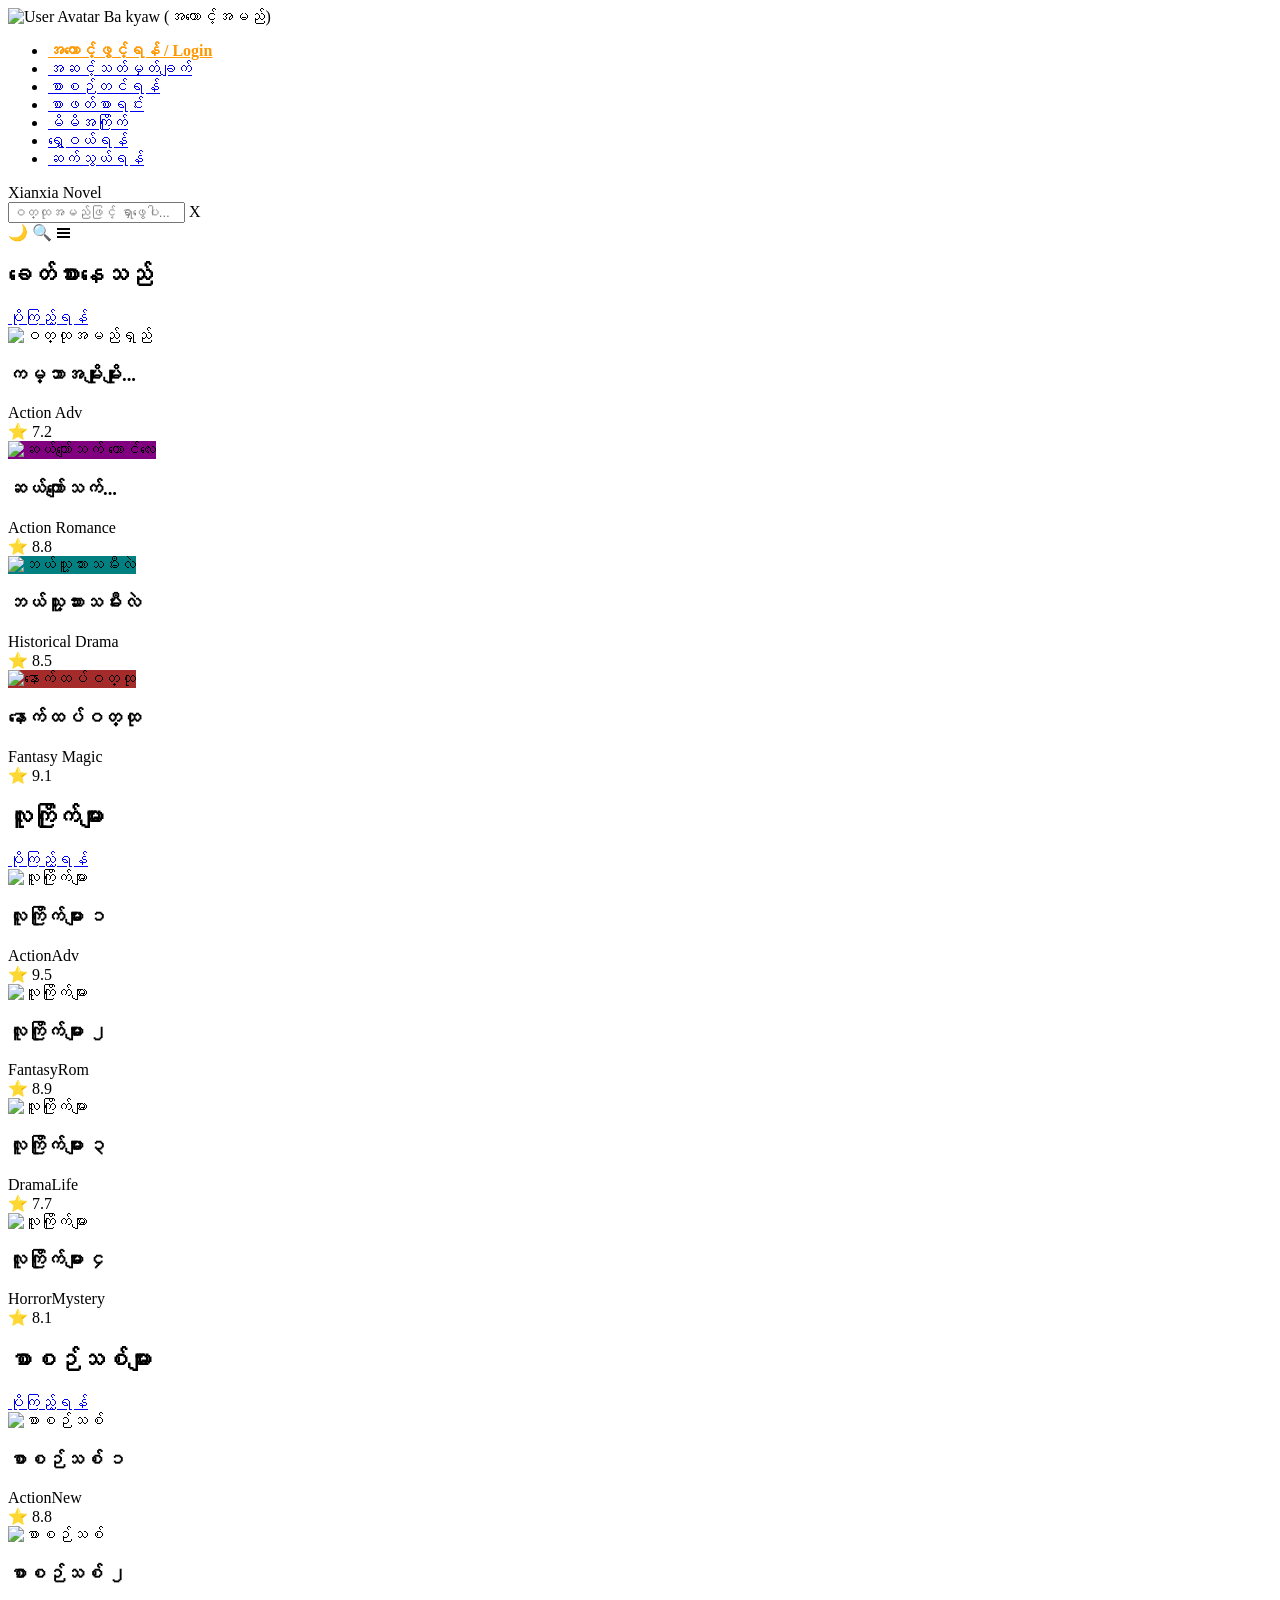
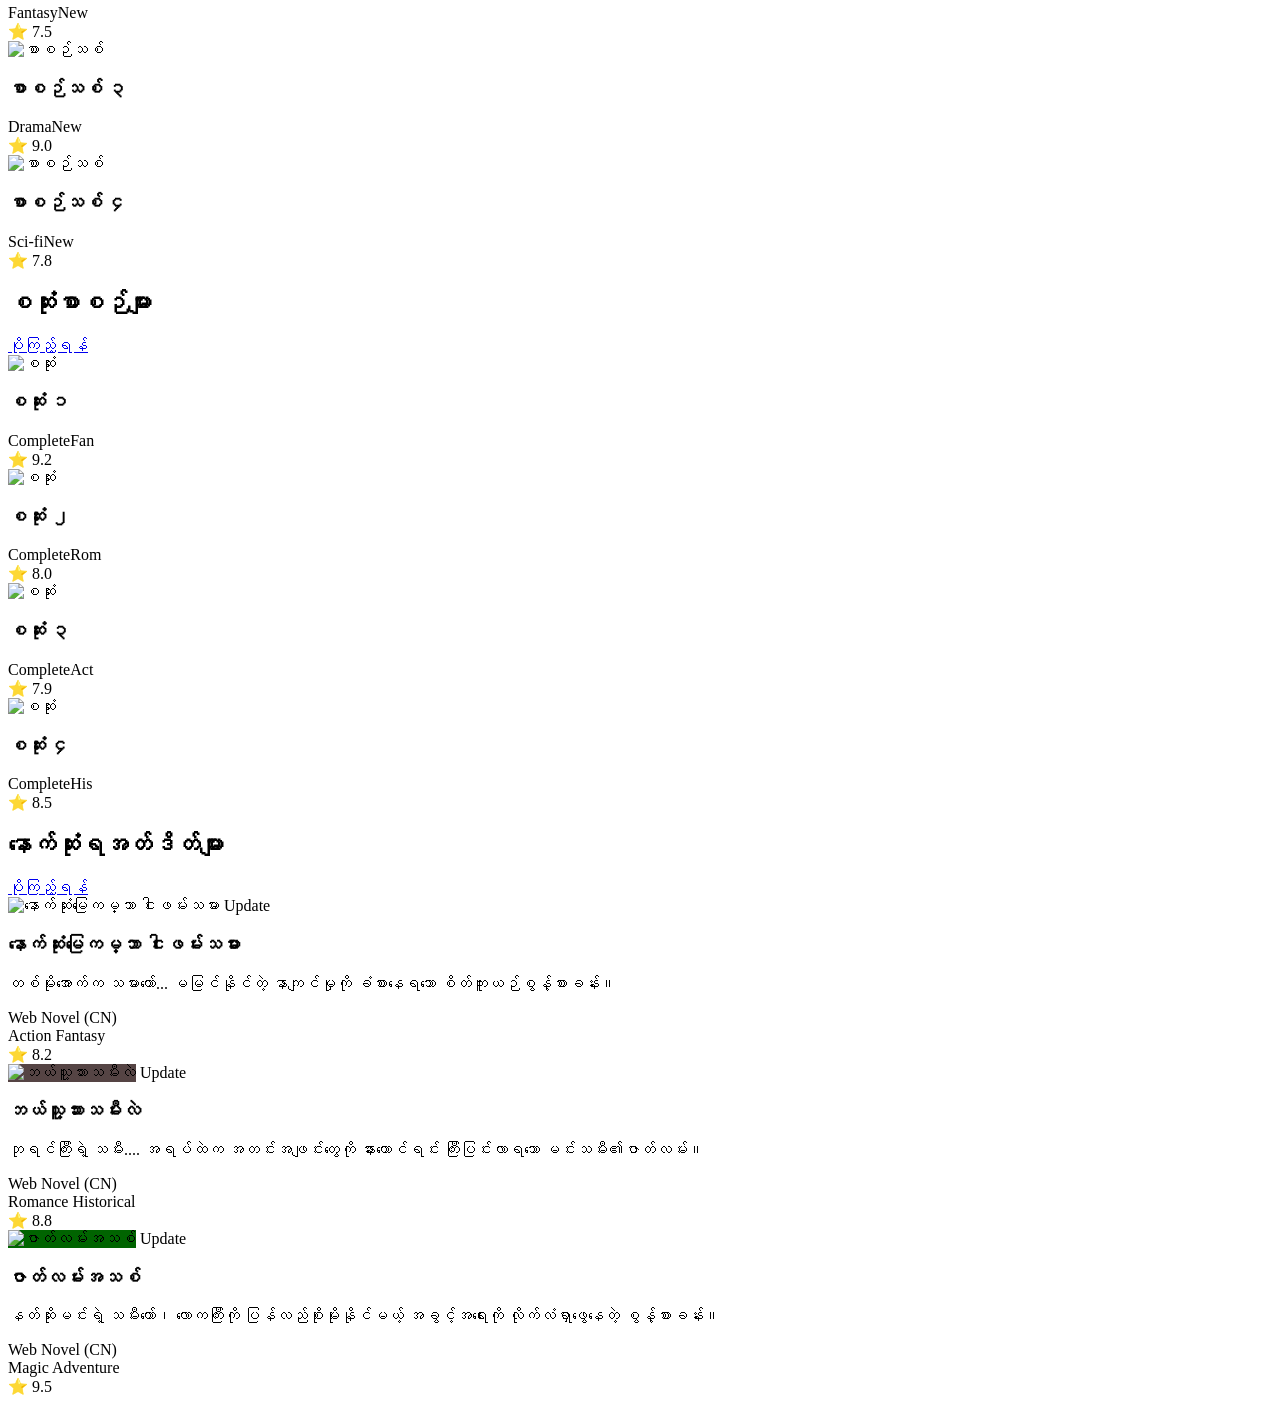
==== index.html @ 60fd2347 "Update  login.html Added the main HTML structure for the novel app, including sections for featured " ====
<!DOCTYPE html>
<html lang="my">
<head>
    <meta charset="UTF-8">
    <meta name="viewport" content="width=device-width, initial-scale=1.0">
    <title>MM Xianxia - စိတ်ကူးယဉ် ဝတ္ထုများ (Final Layout)</title>
    
    <link rel="stylesheet" href="style.css">
    
    <style>
        /* Temporarily defining basic icons here if FA is not linked, 
           or you can rely on the default text icons (☰, 🔍, 🌙) from JS. 
           We will use default text icons for maximum compatibility.
        */
    </style>
</head>
<body>
    <div class="menu-overlay" id="menuOverlay">
        
        <div class="menu-user-info">
            <img src="https://via.placeholder.com/35x35?text=U" alt="User Avatar" class="user-avatar">
            <span class="user-name">Ba kyaw (အကောင့်အမည်)</span> 
        </div>

        <ul>
             <li><a href="register.html" style="color: #ff9800; font-weight: bold;">အကောင့်ဖွင့်ရန် / Login</a></li>

            <li><a href="#">အဆင့်သတ်မှတ်ချက်</a></li>
            <li><a href="#">စာစဉ်တင်ရန်</a></li>
            <li><a href="#">စာဖတ်စာရင်း</a></li>
            <li><a href="#">မိမိအကြိုက်</a></li> 
            <li><a href="#">ရွှေဝယ်ရန်</a></li>
            <li><a href="#">ဆက်သွယ်ရန်</a></li>
        </ul>
    </div>


    <header class="main-header" id="mainHeader">
        
        <div class="header-logo-container">
            <span class="logo-xianxia">Xianxia</span>
            <span class="logo-novel">Novel</span>
        </div>
        
        <div class="search-container" id="searchContainer">
            <input type="text" placeholder="ဝတ္ထုအမည်ဖြင့် ရှာဖွေပါ..." class="search-input">
            <span class="icon close-search" id="closeSearch">X</span>
        </div>
        
        <div class="header-icons">
            <span class="icon theme-toggle" id="themeToggle">🌙</span>
            <span class="icon search-icon" id="searchToggle">🔍</span> 
            <span class="icon menu-toggle" id="menuToggle">☰</span>
        </div>
    </header>

    <div class="main-content-area">

        <div class="section-header-container">
            <h2 class="section-title">ခေတ်စားနေသည်</h2>
            <a href="#" class="view-more-btn">ပိုကြည့်ရန်</a>
        </div>
        
        <div class="featured-list-container">
            <div class="featured-novel-card">
                <div class="featured-card-cover">
                    <img src="https://via.placeholder.com/80x110?text=Cover+A" alt="ဝတ္ထုအမည်ရှည်" class="cover-image">
                </div>
                <div class="featured-info">
                    <h3>ကမ္ဘာအမျိုးမျိုး...</h3>
                    <div class="list-tags">
                        <span class="tag">Action</span>
                        <span class="tag">Adv</span>
                    </div>
                </div>
                <div class="featured-rating">⭐ 7.2</div>
            </div>
            
            <div class="featured-novel-card">
                <div class="featured-card-cover">
                    <img src="https://via.placeholder.com/80x110?text=Cover+B" alt="ဆယ်ကျော်သက် ကောင်လေး" class="cover-image" style="background-color: purple;">
                </div>
                <div class="featured-info">
                    <h3>ဆယ်ကျော်သက်...</h3>
                    <div class="list-tags">
                        <span class="tag">Action</span>
                        <span class="tag">Romance</span>
                    </div>
                </div>
                <div class="featured-rating">⭐ 8.8</div>
            </div>
            
            <div class="featured-novel-card">
                <div class="featured-card-cover">
                    <img src="https://via.placeholder.com/80x110?text=Cover+C" alt="ဘယ်သူ့သားသမီးလဲ" class="cover-image" style="background-color: teal;">
                </div>
                <div class="featured-info">
                    <h3>ဘယ်သူ့သားသမီးလဲ</h3>
                    <div class="list-tags">
                        <span class="tag">Historical</span>
                        <span class="tag">Drama</span>
                    </div>
                </div>
                <div class="featured-rating">⭐ 8.5</div>
            </div>
            
             <div class="featured-novel-card">
                <div class="featured-card-cover">
                    <img src="https://via.placeholder.com/80x110?text=Cover+D" alt="နောက်ထပ်ဝတ္ထု" class="cover-image" style="background-color: brown;">
                </div>
                <div class="featured-info">
                    <h3>နောက်ထပ်ဝတ္ထု</h3>
                    <div class="list-tags">
                        <span class="tag">Fantasy</span>
                        <span class="tag">Magic</span>
                    </div>
                </div>
                <div class="featured-rating">⭐ 9.1</div>
            </div>
            
        </div>
        <div class="section-header-container">
            <h2 class="section-title">လူကြိုက်များ</h2>
            <a href="#" class="view-more-btn">ပိုကြည့်ရန်</a>
        </div>
        <div class="featured-list-container">
            <div class="featured-novel-card">
                <div class="featured-card-cover">
                    <img src="https://via.placeholder.com/80x110?text=Pop+1" alt="လူကြိုက်များ" class="cover-image">
                </div>
                <div class="featured-info"><h3>လူကြိုက်များ ၁</h3>
                    <div class="list-tags"><span class="tag">Action</span><span class="tag">Adv</span></div>
                </div>
                <div class="featured-rating">⭐ 9.5</div>
            </div>
            <div class="featured-novel-card">
                <div class="featured-card-cover">
                    <img src="https://via.placeholder.com/80x110?text=Pop+2" alt="လူကြိုက်များ" class="cover-image">
                </div>
                <div class="featured-info"><h3>လူကြိုက်များ ၂</h3>
                    <div class="list-tags"><span class="tag">Fantasy</span><span class="tag">Rom</span></div>
                </div>
                <div class="featured-rating">⭐ 8.9</div>
            </div>
            <div class="featured-novel-card">
                <div class="featured-card-cover">
                    <img src="https://via.placeholder.com/80x110?text=Pop+3" alt="လူကြိုက်များ" class="cover-image">
                </div>
                <div class="featured-info"><h3>လူကြိုက်များ ၃</h3>
                    <div class="list-tags"><span class="tag">Drama</span><span class="tag">Life</span></div>
                </div>
                <div class="featured-rating">⭐ 7.7</div>
            </div>
            <div class="featured-novel-card">
                <div class="featured-card-cover">
                    <img src="https://via.placeholder.com/80x110?text=Pop+4" alt="လူကြိုက်များ" class="cover-image">
                </div>
                <div class="featured-info"><h3>လူကြိုက်များ ၄</h3>
                    <div class="list-tags"><span class="tag">Horror</span><span class="tag">Mystery</span></div>
                </div>
                <div class="featured-rating">⭐ 8.1</div>
            </div>
        </div>
        
        <div class="section-header-container">
            <h2 class="section-title">စာစဉ်သစ်များ</h2>
            <a href="#" class="view-more-btn">ပိုကြည့်ရန်</a>
        </div>
        <div class="featured-list-container">
            <div class="featured-novel-card">
                <div class="featured-card-cover">
                    <img src="https://via.placeholder.com/80x110?text=New+1" alt="စာစဉ်သစ်" class="cover-image">
                </div>
                <div class="featured-info"><h3>စာစဉ်သစ် ၁</h3>
                    <div class="list-tags"><span class="tag">Action</span><span class="tag">New</span></div>
                </div>
                <div class="featured-rating">⭐ 8.8</div>
            </div>
            <div class="featured-novel-card">
                <div class="featured-card-cover">
                    <img src="https://via.placeholder.com/80x110?text=New+2" alt="စာစဉ်သစ်" class="cover-image">
                </div>
                <div class="featured-info"><h3>စာစဉ်သစ် ၂</h3>
                    <div class="list-tags"><span class="tag">Fantasy</span><span class="tag">New</span></div>
                </div>
                <div class="featured-rating">⭐ 7.5</div>
            </div>
             <div class="featured-novel-card">
                <div class="featured-card-cover">
                    <img src="https://via.placeholder.com/80x110?text=New+3" alt="စာစဉ်သစ်" class="cover-image">
                </div>
                <div class="featured-info"><h3>စာစဉ်သစ် ၃</h3>
                    <div class="list-tags"><span class="tag">Drama</span><span class="tag">New</span></div>
                </div>
                <div class="featured-rating">⭐ 9.0</div>
            </div>
             <div class="featured-novel-card">
                <div class="featured-card-cover">
                    <img src="https://via.placeholder.com/80x110?text=New+4" alt="စာစဉ်သစ်" class="cover-image">
                </div>
                <div class="featured-info"><h3>စာစဉ်သစ် ၄</h3>
                    <div class="list-tags"><span class="tag">Sci-fi</span><span class="tag">New</span></div>
                </div>
                <div class="featured-rating">⭐ 7.8</div>
            </div>
        </div>
        
        <div class="section-header-container">
            <h2 class="section-title">စဆုံးစာစဉ်များ</h2>
            <a href="#" class="view-more-btn">ပိုကြည့်ရန်</a>
        </div>
        <div class="featured-list-container">
            <div class="featured-novel-card">
                <div class="featured-card-cover">
                    <img src="https://via.placeholder.com/80x110?text=Comp+1" alt="စဆုံး" class="cover-image">
                </div>
                <div class="featured-info"><h3>စဆုံး ၁</h3>
                    <div class="list-tags"><span class="tag">Complete</span><span class="tag">Fan</span></div>
                </div>
                <div class="featured-rating">⭐ 9.2</div>
            </div>
            <div class="featured-novel-card">
                <div class="featured-card-cover">
                    <img src="https://via.placeholder.com/80x110?text=Comp+2" alt="စဆုံး" class="cover-image">
                </div>
                <div class="featured-info"><h3>စဆုံး ၂</h3>
                    <div class="list-tags"><span class="tag">Complete</span><span class="tag">Rom</span></div>
                </div>
                <div class="featured-rating">⭐ 8.0</div>
            </div>
            <div class="featured-novel-card">
                <div class="featured-card-cover">
                    <img src="https://via.placeholder.com/80x110?text=Comp+3" alt="စဆုံး" class="cover-image">
                </div>
                <div class="featured-info"><h3>စဆုံး ၃</h3>
                    <div class="list-tags"><span class="tag">Complete</span><span class="tag">Act</span></div>
                </div>
                <div class="featured-rating">⭐ 7.9</div>
            </div>
            <div class="featured-novel-card">
                <div class="featured-card-cover">
                    <img src="https://via.placeholder.com/80x110?text=Comp+4" alt="စဆုံး" class="cover-image">
                </div>
                <div class="featured-info"><h3>စဆုံး ၄</h3>
                    <div class="list-tags"><span class="tag">Complete</span><span class="tag">His</span></div>
                </div>
                <div class="featured-rating">⭐ 8.5</div>
            </div>
        </div>
        
        
        <div class="section-header-container">
            <h2 class="section-title">နောက်ဆုံးရအတ်ဒိတ်များ</h2>
            <a href="#" class="view-more-btn">ပိုကြည့်ရန်</a>
        </div>

        <div class="novel-list-card">
            <div class="list-cover-container">
                <img src="https://via.placeholder.com/80x110?text=Update+1" alt="နောက်ဆုံးမြေကမ္ဘာ ငါးဖမ်းသမား" class="cover-image">
                <span class="status-overlay">Update</span>
            </div>
            <div class="list-info">
                <h3>နောက်ဆုံးမြေကမ္ဘာ ငါးဖမ်းသမား</h3>
                <p class="list-synopsis">တစ်မိုးအောက်က သမားတော်... မမြင်နိုင်တဲ့ နာကျင်မှုကို ခံစားနေရသော စိတ်ကူးယဉ်စွန့်စားခန်း။</p>
                <div class="list-meta">
                    <span class="list-type-tag">Web Novel (CN)</span>
                    <div class="list-tags">
                        <span class="tag">Action</span>
                        <span class="tag">Fantasy</span>
                    </div>
                </div>
            </div>
            <div class="list-rating">⭐ 8.2</div>
        </div>
        
        <div class="novel-list-card">
            <div class="list-cover-container">
                <img src="https://via.placeholder.com/80x110?text=Update+2" alt="ဘယ်သူ့သားသမီးလဲ" class="cover-image" style="background-color: #554444;">
                <span class="status-overlay">Update</span>
            </div>
            <div class="list-info">
                <h3>ဘယ်သူ့သားသမီးလဲ</h3>
                <p class="list-synopsis">ဘုရင်ကြီးရဲ့ သမီး.... အရပ်ထဲက အတင်းအဖျင်းတွေကို နားထောင်ရင်း ကြီးပြင်းလာရသော မင်းသမီး၏ဇာတ်လမ်း။</p>
                <div class="list-meta">
                    <span class="list-type-tag">Web Novel (CN)</span>
                    <div class="list-tags">
                        <span class="tag">Romance</span>
                        <span class="tag">Historical</span>
                    </div>
                </div>
            </div>
            <div class="list-rating">⭐ 8.8</div>
        </div>
        
        <div class="novel-list-card">
            <div class="list-cover-container">
                <img src="https://via.placeholder.com/80x110?text=Update+3" alt="ဇာတ်လမ်းအသစ်" class="cover-image" style="background-color: darkgreen;">
                <span class="status-overlay">Update</span>
            </div>
            <div class="list-info">
                <h3>ဇာတ်လမ်းအသစ်</h3>
                <p class="list-synopsis">နတ်ဆိုးမင်းရဲ့ သမီးတော်၊ လောကကြီးကို ပြန်လည်စိုးမိုးနိုင်မယ့် အခွင့်အရေးကို လိုက်လံရှာဖွေနေတဲ့ စွန့်စားခန်း။</p>
                <div class="list-meta">
                    <span class="list-type-tag">Web Novel (CN)</span>
                    <div class="list-tags">
                        <span class="tag">Magic</span>
                        <span class="tag">Adventure</span>
                    </div>
                </div>
            </div>
            <div class="list-rating">⭐ 9.5</div>
        </div>
        
    </div>
    
    <script src="script.js"></script>
</body>
                      </html>
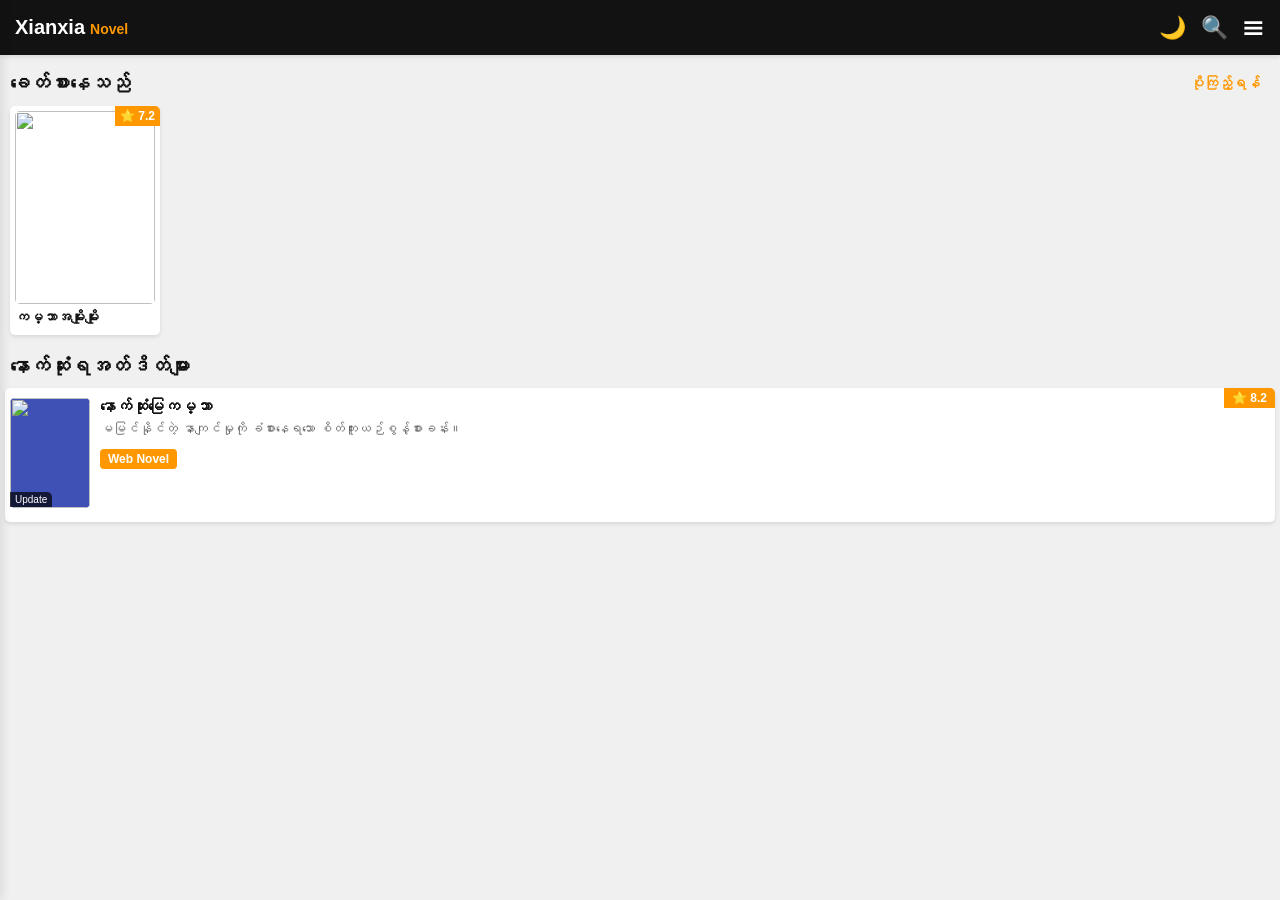
==== commit 77ae71bf: "Update title and user information in index.html Signed-off-by: kog12571-hue <kog12571@gmail.com>" ====
--- a/index.html
+++ b/index.html
@@ -3,50 +3,33 @@
 <head>
     <meta charset="UTF-8">
     <meta name="viewport" content="width=device-width, initial-scale=1.0">
-    <title>MM Xianxia - စိတ်ကူးယဉ် ဝတ္ထုများ (Final Layout)</title>
-    
+    <title>MM Xianxia - စိတ်ကူးယဉ် ဝတ္ထုများ</title>
     <link rel="stylesheet" href="style.css">
-    
-    <style>
-        /* Temporarily defining basic icons here if FA is not linked, 
-           or you can rely on the default text icons (☰, 🔍, 🌙) from JS. 
-           We will use default text icons for maximum compatibility.
-        */
-    </style>
 </head>
 <body>
     <div class="menu-overlay" id="menuOverlay">
-        
         <div class="menu-user-info">
             <img src="https://via.placeholder.com/35x35?text=U" alt="User Avatar" class="user-avatar">
-            <span class="user-name">Ba kyaw (အကောင့်အမည်)</span> 
+            <span class="user-name">Ba kyaw</span> 
         </div>
-
         <ul>
-             <li><a href="register.html" style="color: #ff9800; font-weight: bold;">အကောင့်ဖွင့်ရန် / Login</a></li>
-
+            <li><a href="register.html" style="color: #ff9800; font-weight: bold;">အကောင့်ဖွင့်ရန် / Login</a></li>
             <li><a href="#">အဆင့်သတ်မှတ်ချက်</a></li>
             <li><a href="#">စာစဉ်တင်ရန်</a></li>
-            <li><a href="#">စာဖတ်စာရင်း</a></li>
             <li><a href="#">မိမိအကြိုက်</a></li> 
             <li><a href="#">ရွှေဝယ်ရန်</a></li>
-            <li><a href="#">ဆက်သွယ်ရန်</a></li>
         </ul>
     </div>
 
-
     <header class="main-header" id="mainHeader">
-        
         <div class="header-logo-container">
             <span class="logo-xianxia">Xianxia</span>
             <span class="logo-novel">Novel</span>
         </div>
-        
         <div class="search-container" id="searchContainer">
             <input type="text" placeholder="ဝတ္ထုအမည်ဖြင့် ရှာဖွေပါ..." class="search-input">
             <span class="icon close-search" id="closeSearch">X</span>
         </div>
-        
         <div class="header-icons">
             <span class="icon theme-toggle" id="themeToggle">🌙</span>
             <span class="icon search-icon" id="searchToggle">🔍</span> 
@@ -55,7 +38,6 @@
     </header>
 
     <div class="main-content-area">
-
         <div class="section-header-container">
             <h2 class="section-title">ခေတ်စားနေသည်</h2>
             <a href="#" class="view-more-btn">ပိုကြည့်ရန်</a>
@@ -64,256 +46,31 @@
         <div class="featured-list-container">
             <div class="featured-novel-card">
                 <div class="featured-card-cover">
-                    <img src="https://via.placeholder.com/80x110?text=Cover+A" alt="ဝတ္ထုအမည်ရှည်" class="cover-image">
+                    <img src="https://via.placeholder.com/80x110?text=Cover+1" class="cover-image">
                 </div>
-                <div class="featured-info">
-                    <h3>ကမ္ဘာအမျိုးမျိုး...</h3>
-                    <div class="list-tags">
-                        <span class="tag">Action</span>
-                        <span class="tag">Adv</span>
-                    </div>
-                </div>
+                <div class="featured-info"><h3>ကမ္ဘာအမျိုးမျိုး</h3></div>
                 <div class="featured-rating">⭐ 7.2</div>
             </div>
-            
-            <div class="featured-novel-card">
-                <div class="featured-card-cover">
-                    <img src="https://via.placeholder.com/80x110?text=Cover+B" alt="ဆယ်ကျော်သက် ကောင်လေး" class="cover-image" style="background-color: purple;">
-                </div>
-                <div class="featured-info">
-                    <h3>ဆယ်ကျော်သက်...</h3>
-                    <div class="list-tags">
-                        <span class="tag">Action</span>
-                        <span class="tag">Romance</span>
-                    </div>
-                </div>
-                <div class="featured-rating">⭐ 8.8</div>
             </div>
-            
-            <div class="featured-novel-card">
-                <div class="featured-card-cover">
-                    <img src="https://via.placeholder.com/80x110?text=Cover+C" alt="ဘယ်သူ့သားသမီးလဲ" class="cover-image" style="background-color: teal;">
-                </div>
-                <div class="featured-info">
-                    <h3>ဘယ်သူ့သားသမီးလဲ</h3>
-                    <div class="list-tags">
-                        <span class="tag">Historical</span>
-                        <span class="tag">Drama</span>
-                    </div>
-                </div>
-                <div class="featured-rating">⭐ 8.5</div>
-            </div>
-            
-             <div class="featured-novel-card">
-                <div class="featured-card-cover">
-                    <img src="https://via.placeholder.com/80x110?text=Cover+D" alt="နောက်ထပ်ဝတ္ထု" class="cover-image" style="background-color: brown;">
-                </div>
-                <div class="featured-info">
-                    <h3>နောက်ထပ်ဝတ္ထု</h3>
-                    <div class="list-tags">
-                        <span class="tag">Fantasy</span>
-                        <span class="tag">Magic</span>
-                    </div>
-                </div>
-                <div class="featured-rating">⭐ 9.1</div>
-            </div>
-            
-        </div>
-        <div class="section-header-container">
-            <h2 class="section-title">လူကြိုက်များ</h2>
-            <a href="#" class="view-more-btn">ပိုကြည့်ရန်</a>
-        </div>
-        <div class="featured-list-container">
-            <div class="featured-novel-card">
-                <div class="featured-card-cover">
-                    <img src="https://via.placeholder.com/80x110?text=Pop+1" alt="လူကြိုက်များ" class="cover-image">
-                </div>
-                <div class="featured-info"><h3>လူကြိုက်များ ၁</h3>
-                    <div class="list-tags"><span class="tag">Action</span><span class="tag">Adv</span></div>
-                </div>
-                <div class="featured-rating">⭐ 9.5</div>
-            </div>
-            <div class="featured-novel-card">
-                <div class="featured-card-cover">
-                    <img src="https://via.placeholder.com/80x110?text=Pop+2" alt="လူကြိုက်များ" class="cover-image">
-                </div>
-                <div class="featured-info"><h3>လူကြိုက်များ ၂</h3>
-                    <div class="list-tags"><span class="tag">Fantasy</span><span class="tag">Rom</span></div>
-                </div>
-                <div class="featured-rating">⭐ 8.9</div>
-            </div>
-            <div class="featured-novel-card">
-                <div class="featured-card-cover">
-                    <img src="https://via.placeholder.com/80x110?text=Pop+3" alt="လူကြိုက်များ" class="cover-image">
-                </div>
-                <div class="featured-info"><h3>လူကြိုက်များ ၃</h3>
-                    <div class="list-tags"><span class="tag">Drama</span><span class="tag">Life</span></div>
-                </div>
-                <div class="featured-rating">⭐ 7.7</div>
-            </div>
-            <div class="featured-novel-card">
-                <div class="featured-card-cover">
-                    <img src="https://via.placeholder.com/80x110?text=Pop+4" alt="လူကြိုက်များ" class="cover-image">
-                </div>
-                <div class="featured-info"><h3>လူကြိုက်များ ၄</h3>
-                    <div class="list-tags"><span class="tag">Horror</span><span class="tag">Mystery</span></div>
-                </div>
-                <div class="featured-rating">⭐ 8.1</div>
-            </div>
-        </div>
-        
-        <div class="section-header-container">
-            <h2 class="section-title">စာစဉ်သစ်များ</h2>
-            <a href="#" class="view-more-btn">ပိုကြည့်ရန်</a>
-        </div>
-        <div class="featured-list-container">
-            <div class="featured-novel-card">
-                <div class="featured-card-cover">
-                    <img src="https://via.placeholder.com/80x110?text=New+1" alt="စာစဉ်သစ်" class="cover-image">
-                </div>
-                <div class="featured-info"><h3>စာစဉ်သစ် ၁</h3>
-                    <div class="list-tags"><span class="tag">Action</span><span class="tag">New</span></div>
-                </div>
-                <div class="featured-rating">⭐ 8.8</div>
-            </div>
-            <div class="featured-novel-card">
-                <div class="featured-card-cover">
-                    <img src="https://via.placeholder.com/80x110?text=New+2" alt="စာစဉ်သစ်" class="cover-image">
-                </div>
-                <div class="featured-info"><h3>စာစဉ်သစ် ၂</h3>
-                    <div class="list-tags"><span class="tag">Fantasy</span><span class="tag">New</span></div>
-                </div>
-                <div class="featured-rating">⭐ 7.5</div>
-            </div>
-             <div class="featured-novel-card">
-                <div class="featured-card-cover">
-                    <img src="https://via.placeholder.com/80x110?text=New+3" alt="စာစဉ်သစ်" class="cover-image">
-                </div>
-                <div class="featured-info"><h3>စာစဉ်သစ် ၃</h3>
-                    <div class="list-tags"><span class="tag">Drama</span><span class="tag">New</span></div>
-                </div>
-                <div class="featured-rating">⭐ 9.0</div>
-            </div>
-             <div class="featured-novel-card">
-                <div class="featured-card-cover">
-                    <img src="https://via.placeholder.com/80x110?text=New+4" alt="စာစဉ်သစ်" class="cover-image">
-                </div>
-                <div class="featured-info"><h3>စာစဉ်သစ် ၄</h3>
-                    <div class="list-tags"><span class="tag">Sci-fi</span><span class="tag">New</span></div>
-                </div>
-                <div class="featured-rating">⭐ 7.8</div>
-            </div>
-        </div>
-        
-        <div class="section-header-container">
-            <h2 class="section-title">စဆုံးစာစဉ်များ</h2>
-            <a href="#" class="view-more-btn">ပိုကြည့်ရန်</a>
-        </div>
-        <div class="featured-list-container">
-            <div class="featured-novel-card">
-                <div class="featured-card-cover">
-                    <img src="https://via.placeholder.com/80x110?text=Comp+1" alt="စဆုံး" class="cover-image">
-                </div>
-                <div class="featured-info"><h3>စဆုံး ၁</h3>
-                    <div class="list-tags"><span class="tag">Complete</span><span class="tag">Fan</span></div>
-                </div>
-                <div class="featured-rating">⭐ 9.2</div>
-            </div>
-            <div class="featured-novel-card">
-                <div class="featured-card-cover">
-                    <img src="https://via.placeholder.com/80x110?text=Comp+2" alt="စဆုံး" class="cover-image">
-                </div>
-                <div class="featured-info"><h3>စဆုံး ၂</h3>
-                    <div class="list-tags"><span class="tag">Complete</span><span class="tag">Rom</span></div>
-                </div>
-                <div class="featured-rating">⭐ 8.0</div>
-            </div>
-            <div class="featured-novel-card">
-                <div class="featured-card-cover">
-                    <img src="https://via.placeholder.com/80x110?text=Comp+3" alt="စဆုံး" class="cover-image">
-                </div>
-                <div class="featured-info"><h3>စဆုံး ၃</h3>
-                    <div class="list-tags"><span class="tag">Complete</span><span class="tag">Act</span></div>
-                </div>
-                <div class="featured-rating">⭐ 7.9</div>
-            </div>
-            <div class="featured-novel-card">
-                <div class="featured-card-cover">
-                    <img src="https://via.placeholder.com/80x110?text=Comp+4" alt="စဆုံး" class="cover-image">
-                </div>
-                <div class="featured-info"><h3>စဆုံး ၄</h3>
-                    <div class="list-tags"><span class="tag">Complete</span><span class="tag">His</span></div>
-                </div>
-                <div class="featured-rating">⭐ 8.5</div>
-            </div>
-        </div>
-        
-        
+
         <div class="section-header-container">
             <h2 class="section-title">နောက်ဆုံးရအတ်ဒိတ်များ</h2>
-            <a href="#" class="view-more-btn">ပိုကြည့်ရန်</a>
         </div>
 
         <div class="novel-list-card">
             <div class="list-cover-container">
-                <img src="https://via.placeholder.com/80x110?text=Update+1" alt="နောက်ဆုံးမြေကမ္ဘာ ငါးဖမ်းသမား" class="cover-image">
+                <img src="https://via.placeholder.com/80x110?text=Update" class="cover-image">
                 <span class="status-overlay">Update</span>
             </div>
             <div class="list-info">
-                <h3>နောက်ဆုံးမြေကမ္ဘာ ငါးဖမ်းသမား</h3>
-                <p class="list-synopsis">တစ်မိုးအောက်က သမားတော်... မမြင်နိုင်တဲ့ နာကျင်မှုကို ခံစားနေရသော စိတ်ကူးယဉ်စွန့်စားခန်း။</p>
-                <div class="list-meta">
-                    <span class="list-type-tag">Web Novel (CN)</span>
-                    <div class="list-tags">
-                        <span class="tag">Action</span>
-                        <span class="tag">Fantasy</span>
-                    </div>
-                </div>
+                <h3>နောက်ဆုံးမြေကမ္ဘာ</h3>
+                <p class="list-synopsis">မမြင်နိုင်တဲ့ နာကျင်မှုကို ခံစားနေရသော စိတ်ကူးယဉ်စွန့်စားခန်း။</p>
+                <div class="list-meta"><span class="list-type-tag">Web Novel</span></div>
             </div>
             <div class="list-rating">⭐ 8.2</div>
         </div>
-        
-        <div class="novel-list-card">
-            <div class="list-cover-container">
-                <img src="https://via.placeholder.com/80x110?text=Update+2" alt="ဘယ်သူ့သားသမီးလဲ" class="cover-image" style="background-color: #554444;">
-                <span class="status-overlay">Update</span>
-            </div>
-            <div class="list-info">
-                <h3>ဘယ်သူ့သားသမီးလဲ</h3>
-                <p class="list-synopsis">ဘုရင်ကြီးရဲ့ သမီး.... အရပ်ထဲက အတင်းအဖျင်းတွေကို နားထောင်ရင်း ကြီးပြင်းလာရသော မင်းသမီး၏ဇာတ်လမ်း။</p>
-                <div class="list-meta">
-                    <span class="list-type-tag">Web Novel (CN)</span>
-                    <div class="list-tags">
-                        <span class="tag">Romance</span>
-                        <span class="tag">Historical</span>
-                    </div>
-                </div>
-            </div>
-            <div class="list-rating">⭐ 8.8</div>
-        </div>
-        
-        <div class="novel-list-card">
-            <div class="list-cover-container">
-                <img src="https://via.placeholder.com/80x110?text=Update+3" alt="ဇာတ်လမ်းအသစ်" class="cover-image" style="background-color: darkgreen;">
-                <span class="status-overlay">Update</span>
-            </div>
-            <div class="list-info">
-                <h3>ဇာတ်လမ်းအသစ်</h3>
-                <p class="list-synopsis">နတ်ဆိုးမင်းရဲ့ သမီးတော်၊ လောကကြီးကို ပြန်လည်စိုးမိုးနိုင်မယ့် အခွင့်အရေးကို လိုက်လံရှာဖွေနေတဲ့ စွန့်စားခန်း။</p>
-                <div class="list-meta">
-                    <span class="list-type-tag">Web Novel (CN)</span>
-                    <div class="list-tags">
-                        <span class="tag">Magic</span>
-                        <span class="tag">Adventure</span>
-                    </div>
-                </div>
-            </div>
-            <div class="list-rating">⭐ 9.5</div>
-        </div>
-        
     </div>
     
     <script src="script.js"></script>
 </body>
-                      </html>
-                      
+</html>
--- a/style.css
+++ b/style.css
@@ -0,0 +1,463 @@
+/* ===================================
+   1. GLOBAL & RESET STYLES
+   ================================== */
+:root {
+    --bg-color: #f0f0f0;
+    --card-bg: #ffffff;
+    --text-color: #121212;
+    --secondary-text: #555555;
+    --header-bg: #121212; 
+    --highlight-color: #ff9800;
+    --shadow-color: rgba(0, 0, 0, 0.1);
+    --menu-border: #dddddd; 
+    --header-height: 55px; 
+    --tap-highlight: transparent; 
+    --menu-user-bg: var(--header-bg); 
+}
+
+body.dark-mode {
+    --bg-color: #121212;
+    --card-bg: #242424;
+    --text-color: #f0f0f0;
+    --secondary-text: #aaaaaa;
+    --header-bg: #121212; 
+    --highlight-color: #ff9800;
+    --shadow-color: rgba(0, 0, 0, 0.4);
+    --menu-border: #444444; 
+    --tap-highlight: transparent; 
+    --menu-user-bg: var(--header-bg); 
+}
+
+* {
+    box-sizing: border-box;
+}
+
+body {
+    background-color: var(--bg-color);
+    color: var(--text-color);
+    font-family: 'Myanmar Text', 'Zawgyi-One', Padauk, sans-serif;
+    margin: 0;
+    transition: background-color 0.3s, color 0.3s;
+}
+
+.main-content-area {
+    padding: 5px; 
+}
+
+/* --- Section Header and View More Button --- */
+.section-header-container {
+    display: flex;
+    justify-content: space-between; 
+    align-items: center;
+    margin: 10px 5px 10px 5px; 
+}
+
+.section-title {
+    color: var(--text-color);
+    font-size: 20px;
+    margin: 0; 
+    font-weight: bold;
+}
+
+.view-more-btn {
+    font-size: 14px;
+    color: var(--highlight-color); 
+    text-decoration: none;
+    font-weight: bold;
+    padding: 5px 10px;
+    border-radius: 5px; 
+    -webkit-tap-highlight-color: rgba(255, 152, 0, 0.2); 
+}
+
+
+/* ===================================
+   2. HEADER & MENU STYLING
+   ================================== */
+.main-header {
+    display: flex; 
+    justify-content: space-between; 
+    align-items: center; 
+    background-color: var(--header-bg); 
+    padding: 10px 15px;
+    color: white;
+    box-shadow: 0 2px 5px var(--shadow-color);
+    position: relative;
+    height: var(--header-height); 
+    z-index: 100; 
+}
+
+.header-logo-container {
+    display: flex;
+    align-items: baseline;
+    font-weight: bold;
+    font-size: 20px; 
+}
+
+.logo-xianxia {
+    color: white; 
+    margin-right: 5px;
+    font-weight: 700;
+}
+
+.logo-novel {
+    color: #ff9800; 
+    font-size: 14px;
+}
+
+.header-icons {
+    display: flex;
+    gap: 15px;
+    align-items: center;
+    order: 1; 
+}
+
+.icon {
+    font-size: 22px;
+    cursor: pointer;
+    transition: color 0.2s;
+    -webkit-tap-highlight-color: var(--tap-highlight); 
+}
+
+.search-container {
+    position: absolute;
+    top: 0;
+    left: 0;
+    width: 100%;
+    height: 100%;
+    background-color: var(--header-bg); 
+    display: none; 
+    align-items: center;
+    padding: 10px 15px;
+    z-index: 50;
+}
+
+.search-container.active {
+    display: flex;
+}
+
+.search-input {
+    flex-grow: 1;
+    padding: 6px 10px; 
+    border: none;
+    border-radius: 5px;
+    font-size: 16px;
+    margin-right: 10px;
+}
+
+.menu-overlay {
+    position: fixed;
+    top: 0; 
+    left: -60%; 
+    width: 60%; 
+    height: 100%; 
+    background-color: var(--card-bg);
+    box-shadow: 2px 0 10px var(--shadow-color);
+    transition: left 0.3s ease-in-out;
+    z-index: 1000;
+    padding-top: 0; 
+}
+
+.menu-overlay.active {
+    left: 0;
+}
+
+.menu-user-info {
+    background-color: var(--menu-user-bg);
+    padding: 10px 15px;
+    height: var(--header-height); 
+    display: flex;
+    align-items: center;
+    border-bottom: 1px solid var(--menu-border); 
+    color: white; 
+}
+
+.user-avatar {
+    width: 35px;
+    height: 35px;
+    background-color: #ccc; 
+    border-radius: 50%;
+    margin-right: 10px;
+    border: 2px solid white;
+    object-fit: cover;
+}
+
+.user-name {
+    font-weight: bold;
+    font-size: 16px;
+}
+
+.menu-overlay ul {
+    list-style: none;
+    padding: 0;
+    margin: 0; 
+    height: calc(100% - var(--header-height)); 
+    overflow-y: auto;
+}
+
+.menu-overlay ul li a {
+    display: block;
+    padding: 8px 15px; 
+    color: var(--text-color);
+    text-decoration: none;
+    border-bottom: 1px solid var(--menu-border); 
+}
+
+/* ===================================
+   3. NOVEL LIST CARDS 
+   ================================== */
+
+/* Horizontal Scroll Container */
+.featured-list-container {
+    display: flex;
+    overflow-x: auto; 
+    -webkit-overflow-scrolling: touch;
+    gap: 10px; 
+    padding-bottom: 10px; 
+    padding-left: 5px; 
+    padding-right: 5px; 
+}
+
+/* Featured Card Styling (Small Card for Horizontal Scroll) */
+.featured-novel-card {
+    background-color: var(--card-bg); 
+    border-radius: 5px; 
+    padding: 5px; 
+    margin-bottom: 0; 
+    position: relative;
+    box-shadow: 0 2px 4px var(--shadow-color); 
+    
+    /* Show approximately 3 cards per screen width */
+    flex: 0 0 calc(33.33vw - 10px); 
+    max-width: 150px; 
+
+    display: flex;
+    flex-direction: column; 
+    align-items: flex-start;
+}
+
+.featured-card-cover {
+    position: relative;
+    width: 100%;
+    margin-bottom: 5px;
+    /* Aspect ratio for cover image */
+    padding-top: calc(110 / 80 * 100%); 
+    overflow: hidden;
+}
+
+.featured-card-cover .cover-image {
+    position: absolute;
+    top: 0;
+    left: 0;
+    width: 100%;
+    height: 100%;
+    object-fit: cover;
+    border-radius: 5px;
+}
+
+.featured-info {
+    flex-grow: 1;
+}
+
+.featured-info h3 {
+    margin: 0 0 5px 0;
+    font-size: 14px; 
+    color: var(--text-color);
+    line-height: 1.2;
+    overflow: hidden;
+    text-overflow: ellipsis;
+    white-space: nowrap;
+}
+
+.list-tags {
+    display: flex;
+    gap: 5px;
+    margin-top: 5px;
+}
+
+.tag {
+    background-color: var(--secondary-text); 
+    color: var(--card-bg);
+    padding: 3px 6px; 
+    border-radius: 3px; 
+    font-size: 10px; 
+}
+
+.featured-rating {
+    position: absolute;
+    top: 0; 
+    right: 0; 
+    background-color: var(--highlight-color); 
+    color: white;
+    padding: 3px 5px; 
+    border-radius: 0 5px 0 0; 
+    font-weight: bold;
+    font-size: 12px; 
+}
+
+
+/* Vertical List Cards (For 'နောက်ဆုံးရအတ်ဒိတ်များ') */
+.novel-list-card {
+    display: flex;
+    padding: 10px 5px; 
+    background-color: var(--card-bg); 
+    border-radius: 5px;
+    margin-bottom: 10px; 
+    box-shadow: 0 2px 4px var(--shadow-color);
+    position: relative;
+}
+
+.list-cover-container {
+    position: relative;
+    margin-right: 10px; 
+    min-width: 80px; 
+}
+
+.list-cover-container .cover-image {
+    width: 80px; 
+    height: 110px; 
+    background-color: #3f51b5; 
+    border-radius: 5px;
+    object-fit: cover;
+}
+
+
+.status-overlay {
+    position: absolute;
+    bottom: 5px;
+    left: 0;
+    background-color: rgba(0, 0, 0, 0.7);
+    color: white;
+    padding: 2px 5px;
+    font-size: 10px;
+    border-radius: 0 5px 0 0;
+}
+
+.list-info {
+    flex-grow: 1;
+}
+
+.list-info h3 {
+    margin: 0 0 5px 0;
+    font-size: 16px;
+    color: var(--text-color);
+}
+
+.list-synopsis {
+    font-size: 13px;
+    color: var(--secondary-text);
+    margin-top: 0;
+    overflow: hidden;
+    display: -webkit-box;
+    -webkit-line-clamp: 2; 
+    -webkit-box-orient: vertical;
+}
+
+.list-meta {
+    display: flex;
+    justify-content: space-between;
+    align-items: center;
+    margin-top: 10px;
+    flex-wrap: wrap;
+}
+
+.list-type-tag {
+    font-size: 12px;
+    background-color: var(--highlight-color); 
+    color: white;
+    padding: 3px 8px;
+    border-radius: 4px;
+    font-weight: bold;
+    margin-right: 8px;
+}
+
+.list-rating {
+    position: absolute;
+    top: 0; 
+    right: 0; 
+    background-color: var(--highlight-color); 
+    color: white;
+    padding: 3px 8px; 
+    border-radius: 0 5px 0 0; 
+    font-weight: bold;
+    font-size: 12px; 
+}
+
+/* ===================================
+   4. RESPONSIVE DESIGN & UTILITIES
+   ================================== */
+@media (max-width: 600px) {
+    .featured-novel-card {
+        flex: 0 0 calc(33.33vw - 10px); 
+    }
+}
+/* --- အကောင့်ဖွင့်သည့်စာမျက်နှာအတွက် ဒီဇိုင်းသစ် --- */
+.auth-page {
+    display: flex;
+    justify-content: center;
+    align-items: center;
+    min-height: 100vh;
+    padding: 20px;
+    background-color: var(--bg-color);
+}
+
+.auth-container {
+    background: var(--card-bg);
+    padding: 25px;
+    border-radius: 10px;
+    box-shadow: 0 4px 15px var(--shadow-color);
+    width: 100%;
+    max-width: 350px;
+    color: var(--text-color);
+}
+
+.auth-container h2 {
+    text-align: center;
+    margin-bottom: 25px;
+    font-size: 22px;
+}
+
+.input-group {
+    margin-bottom: 18px;
+}
+
+.input-group label {
+    display: block;
+    margin-bottom: 8px;
+    font-size: 14px;
+    font-weight: bold;
+}
+
+.input-group input {
+    width: 100%;
+    padding: 12px;
+    border: 1px solid var(--menu-border);
+    border-radius: 6px;
+    background: var(--bg-color);
+    color: var(--text-color);
+    font-size: 14px;
+}
+
+.auth-btn {
+    width: 100%;
+    padding: 14px;
+    background: var(--highlight-color);
+    border: none;
+    color: white;
+    font-weight: bold;
+    border-radius: 6px;
+    cursor: pointer;
+    font-size: 16px;
+    margin-top: 10px;
+}
+
+.auth-container p {
+    text-align: center;
+    margin-top: 20px;
+    font-size: 14px;
+}
+
+.auth-container a {
+    color: var(--highlight-color);
+    text-decoration: none;
+    font-weight: bold;
+  }
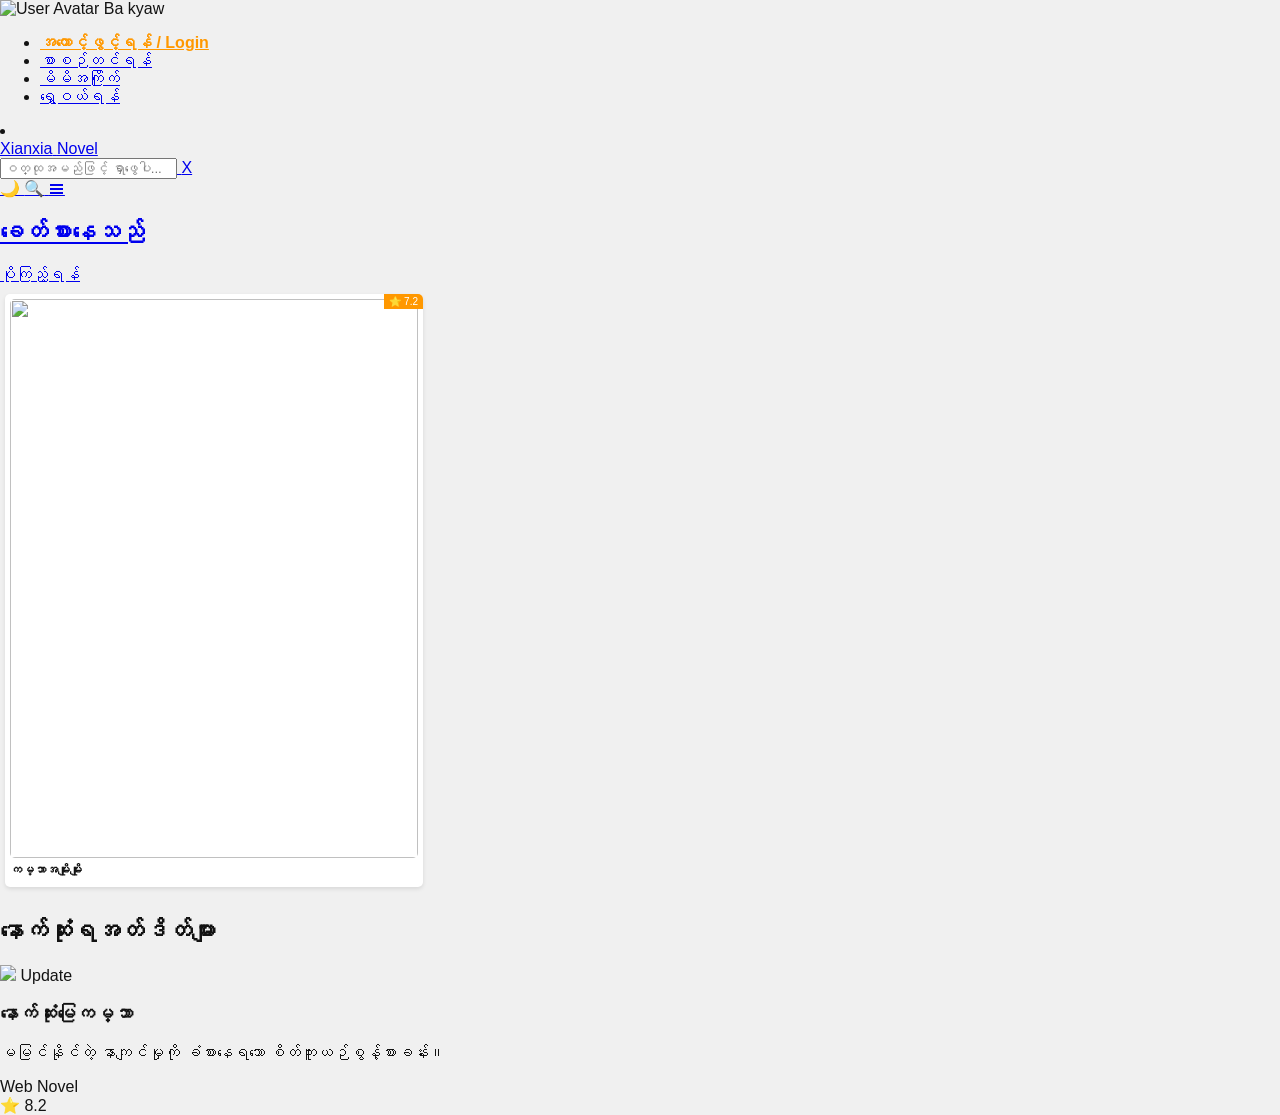
==== commit f0f7b124: "Update index.html Signed-off-by: kog12571-hue <kog12571@gmail.com>" ====
--- a/index.html
+++ b/index.html
@@ -14,11 +14,11 @@
         </div>
         <ul>
             <li><a href="register.html" style="color: #ff9800; font-weight: bold;">အကောင့်ဖွင့်ရန် / Login</a></li>
-            <li><a href="#">အဆင့်သတ်မှတ်ချက်</a></li>
             <li><a href="#">စာစဉ်တင်ရန်</a></li>
             <li><a href="#">မိမိအကြိုက်</a></li> 
             <li><a href="#">ရွှေဝယ်ရန်</a></li>
         </ul>
+        <li><a href="#"ဆက်သွယ်ရန်</a></li>
     </div>
 
     <header class="main-header" id="mainHeader">
--- a/style.css
+++ b/style.css
@@ -1,463 +1,44 @@
-/* ===================================
-   1. GLOBAL & RESET STYLES
-   ================================== */
 :root {
-    --bg-color: #f0f0f0;
-    --card-bg: #ffffff;
-    --text-color: #121212;
-    --secondary-text: #555555;
-    --header-bg: #121212; 
-    --highlight-color: #ff9800;
-    --shadow-color: rgba(0, 0, 0, 0.1);
-    --menu-border: #dddddd; 
-    --header-height: 55px; 
-    --tap-highlight: transparent; 
-    --menu-user-bg: var(--header-bg); 
+    --bg-color: #f0f0f0; --card-bg: #ffffff; --text-color: #121212;
+    --secondary-text: #555555; --header-bg: #121212; --highlight-color: #ff9800;
+    --shadow-color: rgba(0, 0, 0, 0.1); --menu-border: #dddddd; --header-height: 55px;
 }
 
 body.dark-mode {
-    --bg-color: #121212;
-    --card-bg: #242424;
-    --text-color: #f0f0f0;
-    --secondary-text: #aaaaaa;
-    --header-bg: #121212; 
-    --highlight-color: #ff9800;
-    --shadow-color: rgba(0, 0, 0, 0.4);
-    --menu-border: #444444; 
-    --tap-highlight: transparent; 
-    --menu-user-bg: var(--header-bg); 
+    --bg-color: #121212; --card-bg: #242424; --text-color: #f0f0f0;
+    --secondary-text: #aaaaaa; --shadow-color: rgba(0, 0, 0, 0.4); --menu-border: #444444;
 }
 
-* {
-    box-sizing: border-box;
+* { box-sizing: border-box; }
+body { background-color: var(--bg-color); color: var(--text-color); font-family: sans-serif; margin: 0; transition: 0.3s; }
+
+/* Grid Layout for Books */
+.featured-list-container {
+    display: grid;
+    grid-template-columns: repeat(3, 1fr); /* အကွက် ၃ ကွက် အညီအမျှခွဲခြင်း */
+    gap: 8px; /* စာအုပ်တစ်အုပ်နဲ့တစ်အုပ် ကြားအကွာအဝေး */
+    padding: 10px 5px;
 }
 
-body {
-    background-color: var(--bg-color);
-    color: var(--text-color);
-    font-family: 'Myanmar Text', 'Zawgyi-One', Padauk, sans-serif;
-    margin: 0;
-    transition: background-color 0.3s, color 0.3s;
-}
-
-.main-content-area {
-    padding: 5px; 
-}
-
-/* --- Section Header and View More Button --- */
-.section-header-container {
+.featured-novel-card {
+    width: 100%; /* အကွက်ထဲမှာ အပြည့်ဖြစ်စေရန် */
     display: flex;
-    justify-content: space-between; 
-    align-items: center;
-    margin: 10px 5px 10px 5px; 
-}
-
-.section-title {
-    color: var(--text-color);
-    font-size: 20px;
-    margin: 0; 
-    font-weight: bold;
-}
-
-.view-more-btn {
-    font-size: 14px;
-    color: var(--highlight-color); 
-    text-decoration: none;
-    font-weight: bold;
-    padding: 5px 10px;
-    border-radius: 5px; 
-    -webkit-tap-highlight-color: rgba(255, 152, 0, 0.2); 
+    flex-direction: column;
 }
 
 
-/* ===================================
-   2. HEADER & MENU STYLING
-   ================================== */
-.main-header {
-    display: flex; 
-    justify-content: space-between; 
-    align-items: center; 
-    background-color: var(--header-bg); 
-    padding: 10px 15px;
-    color: white;
-    box-shadow: 0 2px 5px var(--shadow-color);
+.featured-novel-card {
+    background: var(--card-bg);
+    border-radius: 5px;
+    padding: 5px;
     position: relative;
-    height: var(--header-height); 
-    z-index: 100; 
+    box-shadow: 0 2px 4px var(--shadow-color);
 }
 
-.header-logo-container {
-    display: flex;
-    align-items: baseline;
-    font-weight: bold;
-    font-size: 20px; 
-}
+.featured-card-cover { position: relative; padding-top: 137%; overflow: hidden; }
+.featured-card-cover img { position: absolute; top: 0; width: 100%; height: 100%; object-fit: cover; border-radius: 5px; }
+.featured-info h3 { font-size: 12px; margin: 5px 0; overflow: hidden; text-overflow: ellipsis; white-space: nowrap; }
+.featured-rating { position: absolute; top: 0; right: 0; background: var(--highlight-color); color: white; padding: 2px 5px; font-size: 10px; border-radius: 0 5px 0 0; }
 
-.logo-xianxia {
-    color: white; 
-    margin-right: 5px;
-    font-weight: 700;
-}
-
-.logo-novel {
-    color: #ff9800; 
-    font-size: 14px;
-}
-
-.header-icons {
-    display: flex;
-    gap: 15px;
-    align-items: center;
-    order: 1; 
-}
-
-.icon {
-    font-size: 22px;
-    cursor: pointer;
-    transition: color 0.2s;
-    -webkit-tap-highlight-color: var(--tap-highlight); 
-}
-
-.search-container {
-    position: absolute;
-    top: 0;
-    left: 0;
-    width: 100%;
-    height: 100%;
-    background-color: var(--header-bg); 
-    display: none; 
-    align-items: center;
-    padding: 10px 15px;
-    z-index: 50;
-}
-
-.search-container.active {
-    display: flex;
-}
-
-.search-input {
-    flex-grow: 1;
-    padding: 6px 10px; 
-    border: none;
-    border-radius: 5px;
-    font-size: 16px;
-    margin-right: 10px;
-}
-
-.menu-overlay {
-    position: fixed;
-    top: 0; 
-    left: -60%; 
-    width: 60%; 
-    height: 100%; 
-    background-color: var(--card-bg);
-    box-shadow: 2px 0 10px var(--shadow-color);
-    transition: left 0.3s ease-in-out;
-    z-index: 1000;
-    padding-top: 0; 
-}
-
-.menu-overlay.active {
-    left: 0;
-}
-
-.menu-user-info {
-    background-color: var(--menu-user-bg);
-    padding: 10px 15px;
-    height: var(--header-height); 
-    display: flex;
-    align-items: center;
-    border-bottom: 1px solid var(--menu-border); 
-    color: white; 
-}
-
-.user-avatar {
-    width: 35px;
-    height: 35px;
-    background-color: #ccc; 
-    border-radius: 50%;
-    margin-right: 10px;
-    border: 2px solid white;
-    object-fit: cover;
-}
-
-.user-name {
-    font-weight: bold;
-    font-size: 16px;
-}
-
-.menu-overlay ul {
-    list-style: none;
-    padding: 0;
-    margin: 0; 
-    height: calc(100% - var(--header-height)); 
-    overflow-y: auto;
-}
-
-.menu-overlay ul li a {
-    display: block;
-    padding: 8px 15px; 
-    color: var(--text-color);
-    text-decoration: none;
-    border-bottom: 1px solid var(--menu-border); 
-}
-
-/* ===================================
-   3. NOVEL LIST CARDS 
-   ================================== */
-
-/* Horizontal Scroll Container */
-.featured-list-container {
-    display: flex;
-    overflow-x: auto; 
-    -webkit-overflow-scrolling: touch;
-    gap: 10px; 
-    padding-bottom: 10px; 
-    padding-left: 5px; 
-    padding-right: 5px; 
-}
-
-/* Featured Card Styling (Small Card for Horizontal Scroll) */
-.featured-novel-card {
-    background-color: var(--card-bg); 
-    border-radius: 5px; 
-    padding: 5px; 
-    margin-bottom: 0; 
-    position: relative;
-    box-shadow: 0 2px 4px var(--shadow-color); 
-    
-    /* Show approximately 3 cards per screen width */
-    flex: 0 0 calc(33.33vw - 10px); 
-    max-width: 150px; 
-
-    display: flex;
-    flex-direction: column; 
-    align-items: flex-start;
-}
-
-.featured-card-cover {
-    position: relative;
-    width: 100%;
-    margin-bottom: 5px;
-    /* Aspect ratio for cover image */
-    padding-top: calc(110 / 80 * 100%); 
-    overflow: hidden;
-}
-
-.featured-card-cover .cover-image {
-    position: absolute;
-    top: 0;
-    left: 0;
-    width: 100%;
-    height: 100%;
-    object-fit: cover;
-    border-radius: 5px;
-}
-
-.featured-info {
-    flex-grow: 1;
-}
-
-.featured-info h3 {
-    margin: 0 0 5px 0;
-    font-size: 14px; 
-    color: var(--text-color);
-    line-height: 1.2;
-    overflow: hidden;
-    text-overflow: ellipsis;
-    white-space: nowrap;
-}
-
-.list-tags {
-    display: flex;
-    gap: 5px;
-    margin-top: 5px;
-}
-
-.tag {
-    background-color: var(--secondary-text); 
-    color: var(--card-bg);
-    padding: 3px 6px; 
-    border-radius: 3px; 
-    font-size: 10px; 
-}
-
-.featured-rating {
-    position: absolute;
-    top: 0; 
-    right: 0; 
-    background-color: var(--highlight-color); 
-    color: white;
-    padding: 3px 5px; 
-    border-radius: 0 5px 0 0; 
-    font-weight: bold;
-    font-size: 12px; 
-}
-
-
-/* Vertical List Cards (For 'နောက်ဆုံးရအတ်ဒိတ်များ') */
-.novel-list-card {
-    display: flex;
-    padding: 10px 5px; 
-    background-color: var(--card-bg); 
-    border-radius: 5px;
-    margin-bottom: 10px; 
-    box-shadow: 0 2px 4px var(--shadow-color);
-    position: relative;
-}
-
-.list-cover-container {
-    position: relative;
-    margin-right: 10px; 
-    min-width: 80px; 
-}
-
-.list-cover-container .cover-image {
-    width: 80px; 
-    height: 110px; 
-    background-color: #3f51b5; 
-    border-radius: 5px;
-    object-fit: cover;
-}
-
-
-.status-overlay {
-    position: absolute;
-    bottom: 5px;
-    left: 0;
-    background-color: rgba(0, 0, 0, 0.7);
-    color: white;
-    padding: 2px 5px;
-    font-size: 10px;
-    border-radius: 0 5px 0 0;
-}
-
-.list-info {
-    flex-grow: 1;
-}
-
-.list-info h3 {
-    margin: 0 0 5px 0;
-    font-size: 16px;
-    color: var(--text-color);
-}
-
-.list-synopsis {
-    font-size: 13px;
-    color: var(--secondary-text);
-    margin-top: 0;
-    overflow: hidden;
-    display: -webkit-box;
-    -webkit-line-clamp: 2; 
-    -webkit-box-orient: vertical;
-}
-
-.list-meta {
-    display: flex;
-    justify-content: space-between;
-    align-items: center;
-    margin-top: 10px;
-    flex-wrap: wrap;
-}
-
-.list-type-tag {
-    font-size: 12px;
-    background-color: var(--highlight-color); 
-    color: white;
-    padding: 3px 8px;
-    border-radius: 4px;
-    font-weight: bold;
-    margin-right: 8px;
-}
-
-.list-rating {
-    position: absolute;
-    top: 0; 
-    right: 0; 
-    background-color: var(--highlight-color); 
-    color: white;
-    padding: 3px 8px; 
-    border-radius: 0 5px 0 0; 
-    font-weight: bold;
-    font-size: 12px; 
-}
-
-/* ===================================
-   4. RESPONSIVE DESIGN & UTILITIES
-   ================================== */
-@media (max-width: 600px) {
-    .featured-novel-card {
-        flex: 0 0 calc(33.33vw - 10px); 
-    }
-}
-/* --- အကောင့်ဖွင့်သည့်စာမျက်နှာအတွက် ဒီဇိုင်းသစ် --- */
-.auth-page {
-    display: flex;
-    justify-content: center;
-    align-items: center;
-    min-height: 100vh;
-    padding: 20px;
-    background-color: var(--bg-color);
-}
-
-.auth-container {
-    background: var(--card-bg);
-    padding: 25px;
-    border-radius: 10px;
-    box-shadow: 0 4px 15px var(--shadow-color);
-    width: 100%;
-    max-width: 350px;
-    color: var(--text-color);
-}
-
-.auth-container h2 {
-    text-align: center;
-    margin-bottom: 25px;
-    font-size: 22px;
-}
-
-.input-group {
-    margin-bottom: 18px;
-}
-
-.input-group label {
-    display: block;
-    margin-bottom: 8px;
-    font-size: 14px;
-    font-weight: bold;
-}
-
-.input-group input {
-    width: 100%;
-    padding: 12px;
-    border: 1px solid var(--menu-border);
-    border-radius: 6px;
-    background: var(--bg-color);
-    color: var(--text-color);
-    font-size: 14px;
-}
-
-.auth-btn {
-    width: 100%;
-    padding: 14px;
-    background: var(--highlight-color);
-    border: none;
-    color: white;
-    font-weight: bold;
-    border-radius: 6px;
-    cursor: pointer;
-    font-size: 16px;
-    margin-top: 10px;
-}
-
-.auth-container p {
-    text-align: center;
-    margin-top: 20px;
-    font-size: 14px;
-}
-
-.auth-container a {
-    color: var(--highlight-color);
-    text-decoration: none;
-    font-weight: bold;
-  }
+/* Header, Menu & Auth CSS are omitted here for brevity but keep your previous detailed CSS */
+/* (ယခင်ပေးခဲ့သော Header နှင့် Auth ပိုင်း CSS များကို ဤနေရာတွင် ဆက်လက်အသုံးပြုပါ) */
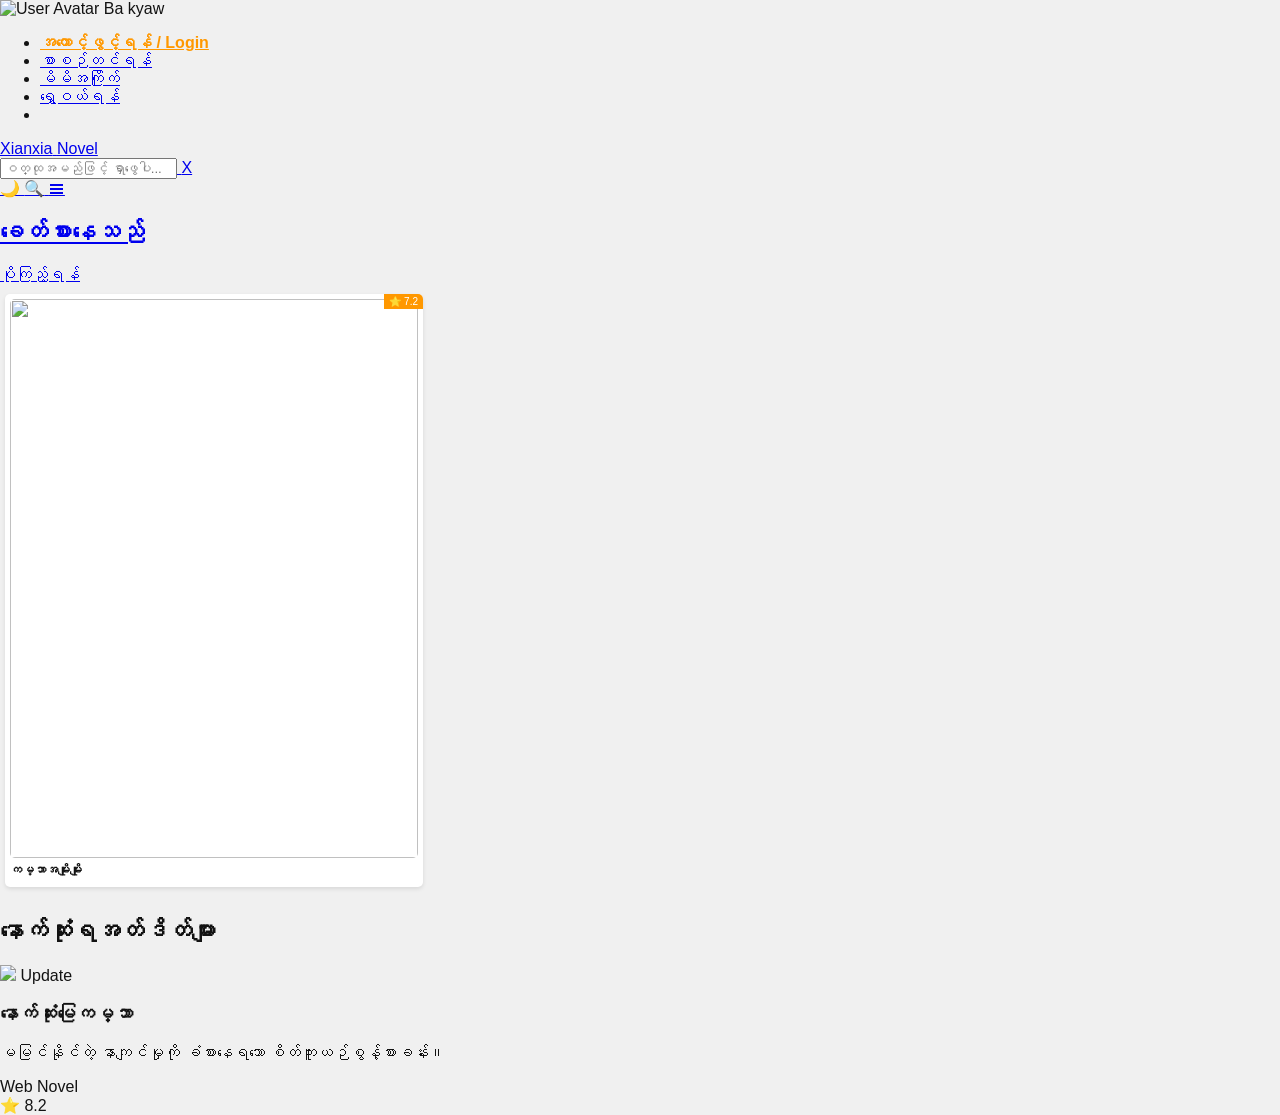
==== commit 48d34316: "Update index.html Signed-off-by: kog12571-hue <kog12571@gmail.com>" ====
--- a/index.html
+++ b/index.html
@@ -17,8 +17,8 @@
             <li><a href="#">စာစဉ်တင်ရန်</a></li>
             <li><a href="#">မိမိအကြိုက်</a></li> 
             <li><a href="#">ရွှေဝယ်ရန်</a></li>
+       <li><a href="#"ဆက်သွယ်ရန်</a></li>
         </ul>
-        <li><a href="#"ဆက်သွယ်ရန်</a></li>
     </div>
 
     <header class="main-header" id="mainHeader">
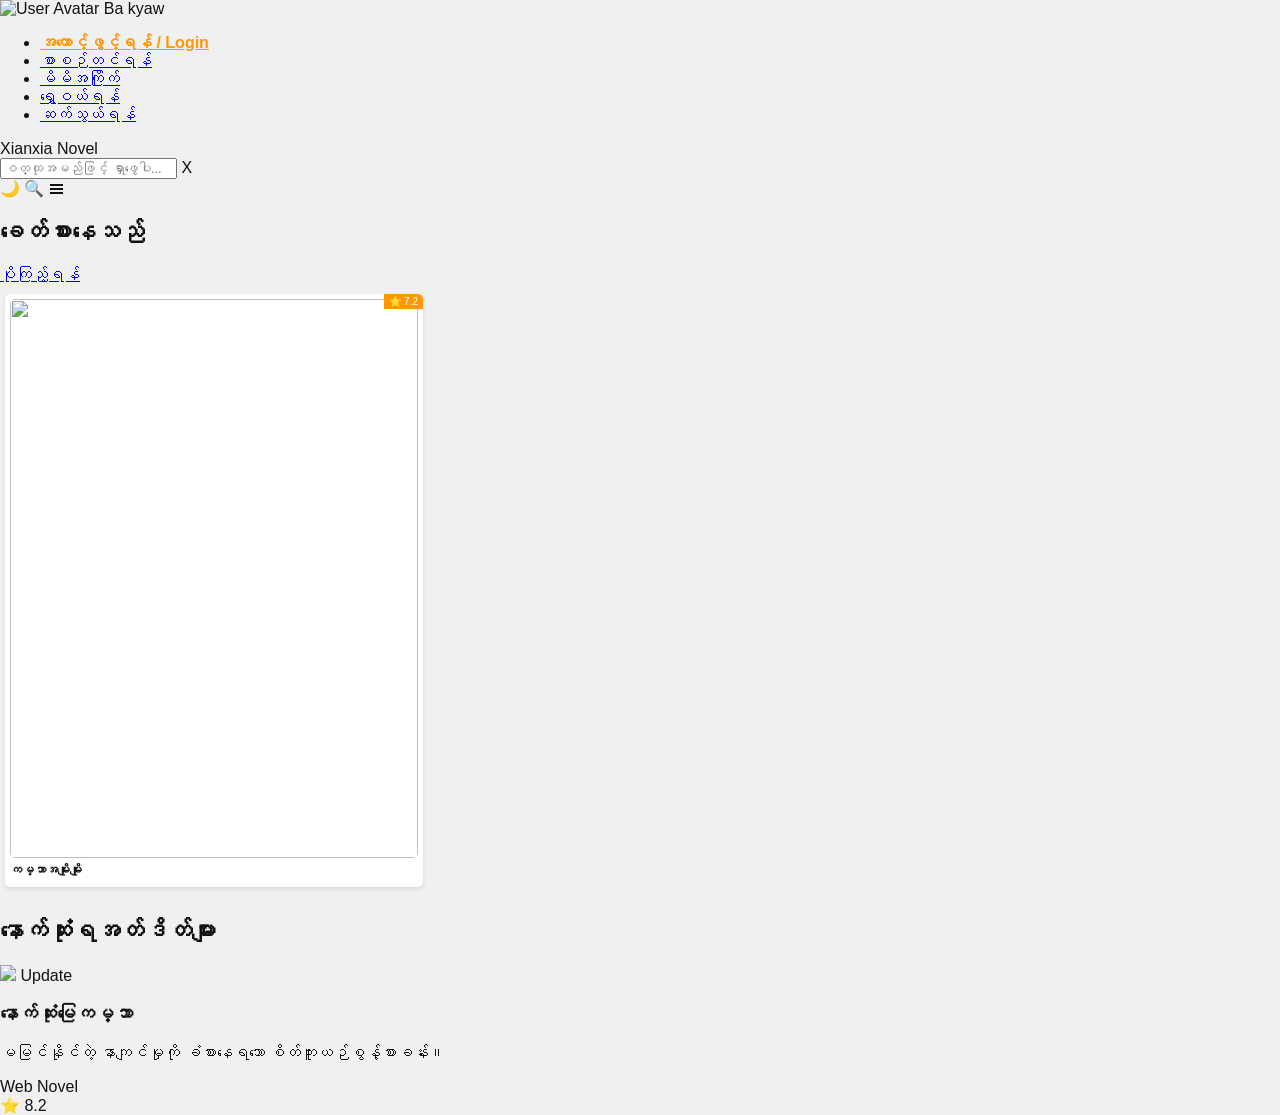
==== commit 083abe05: "Update index.html Signed-off-by: kog12571-hue <kog12571@gmail.com>" ====
--- a/index.html
+++ b/index.html
@@ -17,7 +17,8 @@
             <li><a href="#">စာစဉ်တင်ရန်</a></li>
             <li><a href="#">မိမိအကြိုက်</a></li> 
             <li><a href="#">ရွှေဝယ်ရန်</a></li>
-       <li><a href="#"ဆက်သွယ်ရန်</a></li>
+       <li><a href="#">
+        ဆက်သွယ်ရန်</a></li>
         </ul>
     </div>
 
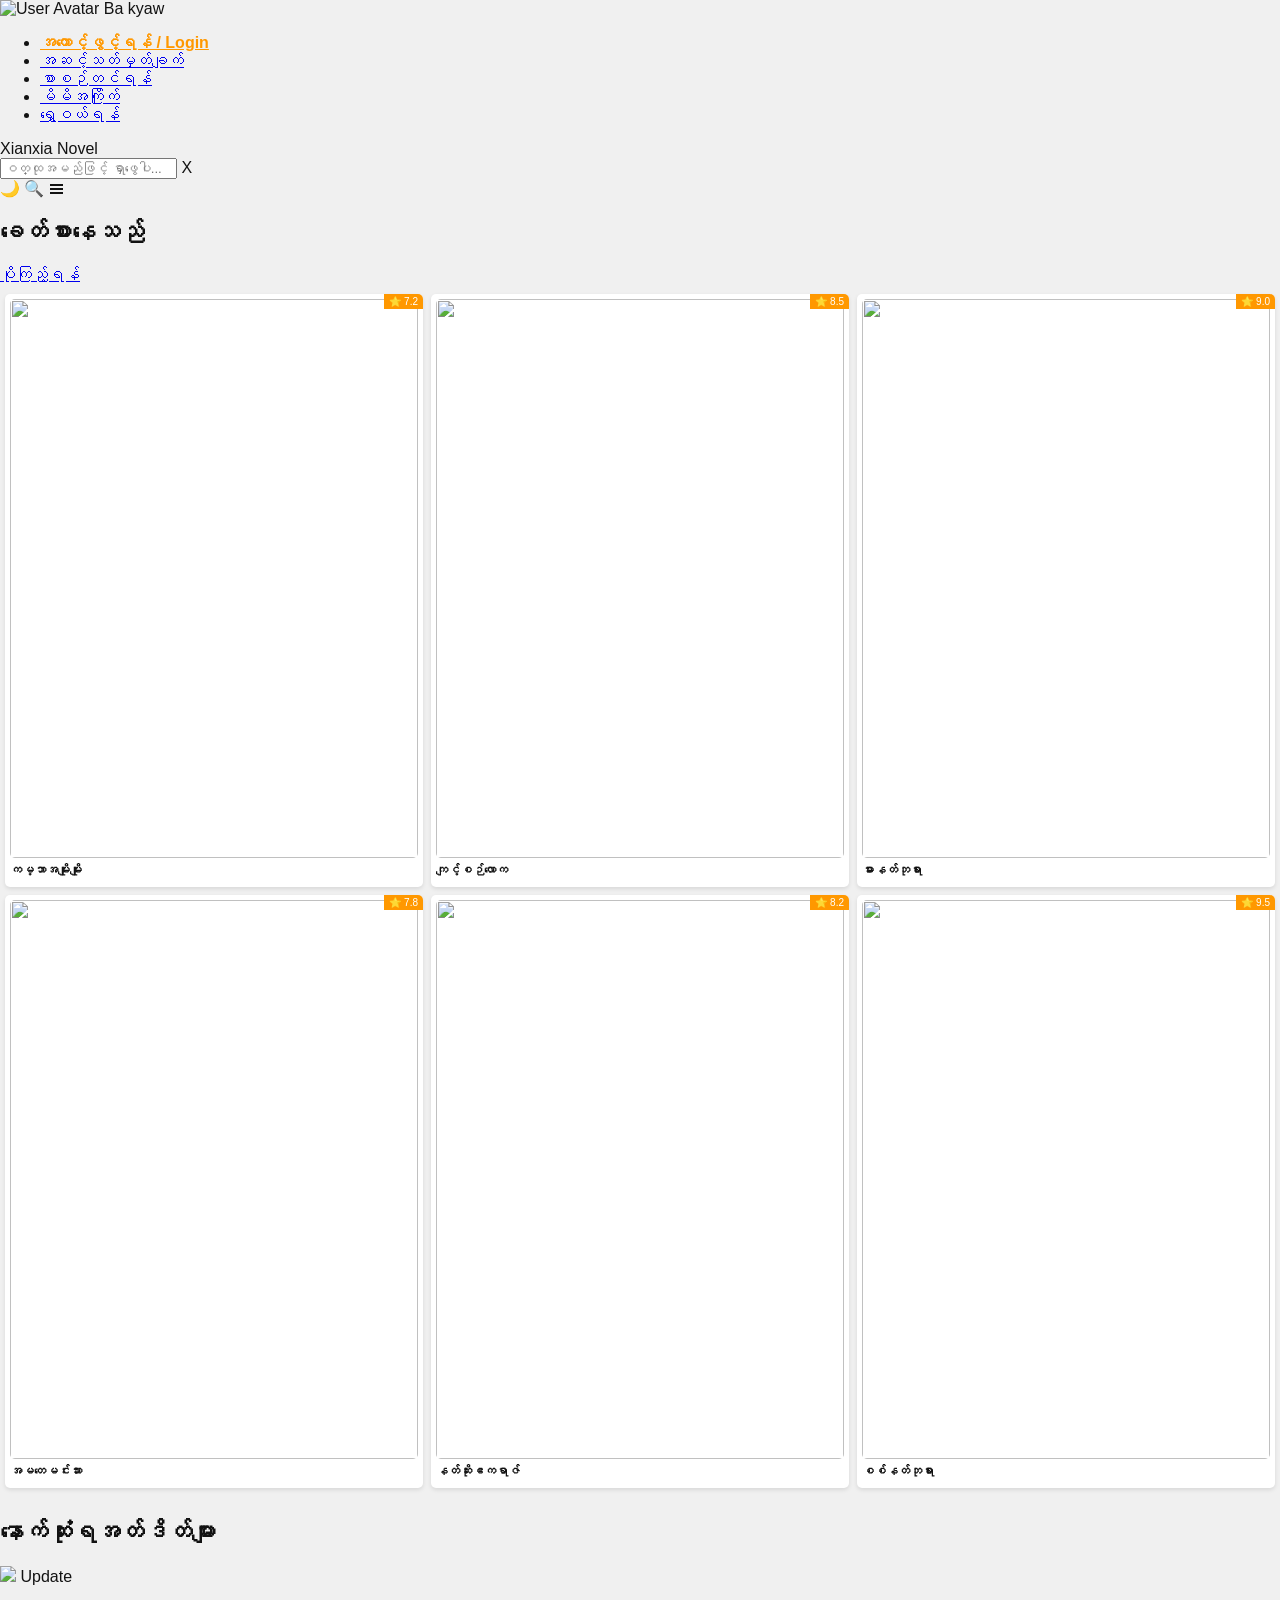
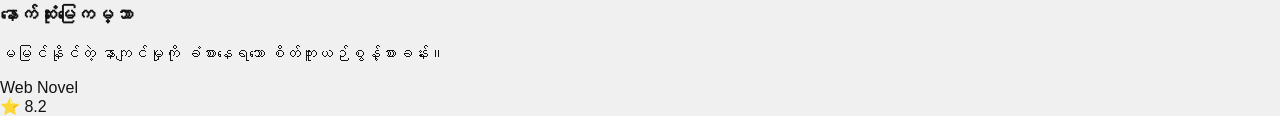
==== commit 129cb503: "Update index.html Signed-off-by: kog12571-hue <kog12571@gmail.com>" ====
--- a/index.html
+++ b/index.html
@@ -14,11 +14,10 @@
         </div>
         <ul>
             <li><a href="register.html" style="color: #ff9800; font-weight: bold;">အကောင့်ဖွင့်ရန် / Login</a></li>
+            <li><a href="#">အဆင့်သတ်မှတ်ချက်</a></li>
             <li><a href="#">စာစဉ်တင်ရန်</a></li>
             <li><a href="#">မိမိအကြိုက်</a></li> 
             <li><a href="#">ရွှေဝယ်ရန်</a></li>
-       <li><a href="#">
-        ဆက်သွယ်ရန်</a></li>
         </ul>
     </div>
 
@@ -43,16 +42,57 @@
             <h2 class="section-title">ခေတ်စားနေသည်</h2>
             <a href="#" class="view-more-btn">ပိုကြည့်ရန်</a>
         </div>
+
+        <div class="featured-list-container">
+    <div class="featured-novel-card">
+        <div class="featured-card-cover">
+            <img src="https://via.placeholder.com/80x110?text=Novel+1" class="cover-image">
+        </div>
+        <div class="featured-info"><h3>ကမ္ဘာအမျိုးမျိုး</h3></div>
+        <div class="featured-rating">⭐ 7.2</div>
+    </div>
+
+    <div class="featured-novel-card">
+        <div class="featured-card-cover">
+            <img src="https://via.placeholder.com/80x110?text=Novel+2" class="cover-image">
+        </div>
+        <div class="featured-info"><h3>ကျင့်စဉ်လောက</h3></div>
+        <div class="featured-rating">⭐ 8.5</div>
+    </div>
+
+    <div class="featured-novel-card">
+        <div class="featured-card-cover">
+            <img src="https://via.placeholder.com/80x110?text=Novel+3" class="cover-image">
+        </div>
+        <div class="featured-info"><h3>ဓားနတ်ဘုရား</h3></div>
+        <div class="featured-rating">⭐ 9.0</div>
+    </div>
+
+    <div class="featured-novel-card">
+        <div class="featured-card-cover">
+            <img src="https://via.placeholder.com/80x110?text=Novel+4" class="cover-image">
+        </div>
+        <div class="featured-info"><h3>အမတေမင်းသား</h3></div>
+        <div class="featured-rating">⭐ 7.8</div>
+    </div>
+
+    <div class="featured-novel-card">
+        <div class="featured-card-cover">
+            <img src="https://via.placeholder.com/80x110?text=Novel+5" class="cover-image">
+        </div>
+        <div class="featured-info"><h3>နတ်ဆိုးဧကရာဇ်</h3></div>
+        <div class="featured-rating">⭐ 8.2</div>
+    </div>
+
+    <div class="featured-novel-card">
+        <div class="featured-card-cover">
+            <img src="https://via.placeholder.com/80x110?text=Novel+6" class="cover-image">
+        </div>
+        <div class="featured-info"><h3>စစ်နတ်ဘုရား</h3></div>
+        <div class="featured-rating">⭐ 9.5</div>
+    </div>
+        </div>
         
-        <div class="featured-list-container">
-            <div class="featured-novel-card">
-                <div class="featured-card-cover">
-                    <img src="https://via.placeholder.com/80x110?text=Cover+1" class="cover-image">
-                </div>
-                <div class="featured-info"><h3>ကမ္ဘာအမျိုးမျိုး</h3></div>
-                <div class="featured-rating">⭐ 7.2</div>
-            </div>
-            </div>
 
         <div class="section-header-container">
             <h2 class="section-title">နောက်ဆုံးရအတ်ဒိတ်များ</h2>
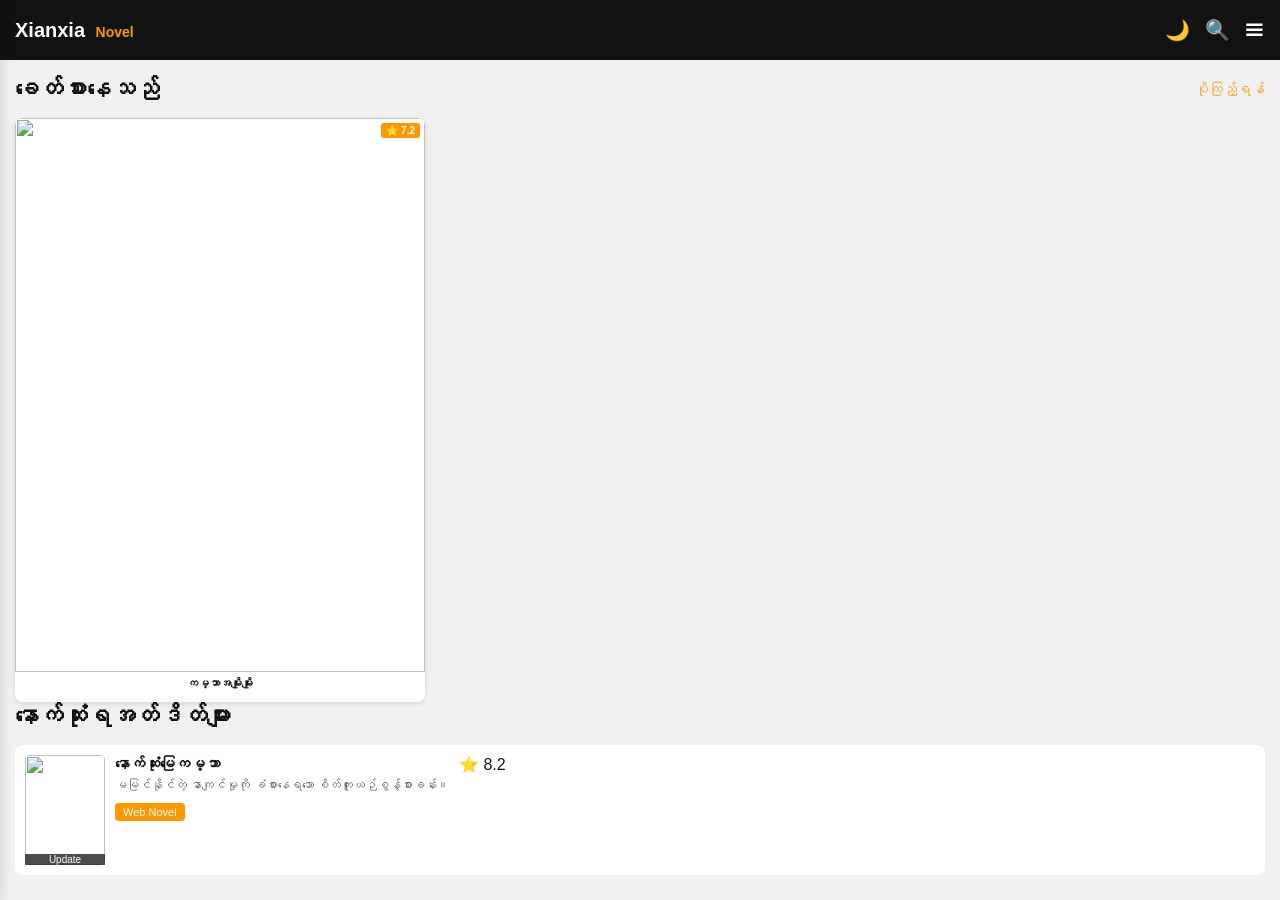
==== commit 1a7cce9e: "Update index.html Signed-off-by: kog12571-hue <kog12571@gmail.com>" ====
--- a/index.html
+++ b/index.html
@@ -42,57 +42,16 @@
             <h2 class="section-title">ခေတ်စားနေသည်</h2>
             <a href="#" class="view-more-btn">ပိုကြည့်ရန်</a>
         </div>
-
+        
         <div class="featured-list-container">
-    <div class="featured-novel-card">
-        <div class="featured-card-cover">
-            <img src="https://via.placeholder.com/80x110?text=Novel+1" class="cover-image">
-        </div>
-        <div class="featured-info"><h3>ကမ္ဘာအမျိုးမျိုး</h3></div>
-        <div class="featured-rating">⭐ 7.2</div>
-    </div>
-
-    <div class="featured-novel-card">
-        <div class="featured-card-cover">
-            <img src="https://via.placeholder.com/80x110?text=Novel+2" class="cover-image">
-        </div>
-        <div class="featured-info"><h3>ကျင့်စဉ်လောက</h3></div>
-        <div class="featured-rating">⭐ 8.5</div>
-    </div>
-
-    <div class="featured-novel-card">
-        <div class="featured-card-cover">
-            <img src="https://via.placeholder.com/80x110?text=Novel+3" class="cover-image">
-        </div>
-        <div class="featured-info"><h3>ဓားနတ်ဘုရား</h3></div>
-        <div class="featured-rating">⭐ 9.0</div>
-    </div>
-
-    <div class="featured-novel-card">
-        <div class="featured-card-cover">
-            <img src="https://via.placeholder.com/80x110?text=Novel+4" class="cover-image">
-        </div>
-        <div class="featured-info"><h3>အမတေမင်းသား</h3></div>
-        <div class="featured-rating">⭐ 7.8</div>
-    </div>
-
-    <div class="featured-novel-card">
-        <div class="featured-card-cover">
-            <img src="https://via.placeholder.com/80x110?text=Novel+5" class="cover-image">
-        </div>
-        <div class="featured-info"><h3>နတ်ဆိုးဧကရာဇ်</h3></div>
-        <div class="featured-rating">⭐ 8.2</div>
-    </div>
-
-    <div class="featured-novel-card">
-        <div class="featured-card-cover">
-            <img src="https://via.placeholder.com/80x110?text=Novel+6" class="cover-image">
-        </div>
-        <div class="featured-info"><h3>စစ်နတ်ဘုရား</h3></div>
-        <div class="featured-rating">⭐ 9.5</div>
-    </div>
-        </div>
-        
+            <div class="featured-novel-card">
+                <div class="featured-card-cover">
+                    <img src="https://via.placeholder.com/80x110?text=Cover+1" class="cover-image">
+                </div>
+                <div class="featured-info"><h3>ကမ္ဘာအမျိုးမျိုး</h3></div>
+                <div class="featured-rating">⭐ 7.2</div>
+            </div>
+            </div>
 
         <div class="section-header-container">
             <h2 class="section-title">နောက်ဆုံးရအတ်ဒိတ်များ</h2>
--- a/style.css
+++ b/style.css
@@ -1,7 +1,8 @@
+/* GLOBAL SETTINGS */
 :root {
     --bg-color: #f0f0f0; --card-bg: #ffffff; --text-color: #121212;
     --secondary-text: #555555; --header-bg: #121212; --highlight-color: #ff9800;
-    --shadow-color: rgba(0, 0, 0, 0.1); --menu-border: #dddddd; --header-height: 55px;
+    --shadow-color: rgba(0, 0, 0, 0.1); --menu-border: #dddddd; --header-height: 60px;
 }
 
 body.dark-mode {
@@ -9,36 +10,59 @@
     --secondary-text: #aaaaaa; --shadow-color: rgba(0, 0, 0, 0.4); --menu-border: #444444;
 }
 
-* { box-sizing: border-box; }
-body { background-color: var(--bg-color); color: var(--text-color); font-family: sans-serif; margin: 0; transition: 0.3s; }
+* { box-sizing: border-box; margin: 0; padding: 0; }
+body { background-color: var(--bg-color); color: var(--text-color); font-family: sans-serif; transition: 0.3s; overflow-x: hidden; }
 
-/* Grid Layout for Books */
+/* HEADER */
+.main-header {
+    height: var(--header-height); background: var(--header-bg); color: white;
+    display: flex; justify-content: space-between; align-items: center; padding: 0 15px;
+    position: sticky; top: 0; z-index: 1000;
+}
+.header-logo-container { font-weight: bold; font-size: 20px; }
+.logo-novel { color: var(--highlight-color); font-size: 14px; margin-left: 5px; }
+.header-icons { display: flex; gap: 15px; font-size: 20px; cursor: pointer; }
+
+/* SEARCH CONTAINER */
+.search-container {
+    position: absolute; top: 0; left: 0; width: 100%; height: 100%;
+    background: var(--header-bg); display: none; align-items: center; padding: 0 15px;
+}
+.search-container.active { display: flex; }
+.search-input { flex: 1; padding: 8px; border-radius: 5px; border: none; outline: none; }
+
+/* SIDE MENU (FIXED) */
+.menu-overlay {
+    position: fixed; top: 0; left: -280px; width: 280px; height: 100%;
+    background: var(--card-bg); z-index: 2000; transition: 0.3s;
+    box-shadow: 2px 0 10px var(--shadow-color);
+}
+.menu-overlay.active { left: 0; }
+.menu-user-info { padding: 20px; background: var(--header-bg); color: white; display: flex; align-items: center; gap: 10px; }
+.user-avatar { width: 40px; height: 40px; border-radius: 50%; border: 2px solid white; }
+.menu-overlay ul { list-style: none; padding: 20px; }
+.menu-overlay ul li a { display: block; padding: 12px 0; color: var(--text-color); text-decoration: none; border-bottom: 1px solid var(--menu-border); }
+
+/* GRID SYSTEM (3 BOOKS PER ROW) */
+.main-content-area { padding: 15px; }
+.section-header-container { display: flex; justify-content: space-between; align-items: center; margin-bottom: 15px; }
+.view-more-btn { color: var(--highlight-color); text-decoration: none; font-size: 14px; }
+
 .featured-list-container {
-    display: grid;
-    grid-template-columns: repeat(3, 1fr); /* အကွက် ၃ ကွက် အညီအမျှခွဲခြင်း */
-    gap: 8px; /* စာအုပ်တစ်အုပ်နဲ့တစ်အုပ် ကြားအကွာအဝေး */
-    padding: 10px 5px;
+    display: grid; grid-template-columns: repeat(3, 1fr); gap: 10px;
 }
+.featured-novel-card { background: var(--card-bg); border-radius: 8px; overflow: hidden; position: relative; box-shadow: 0 2px 5px var(--shadow-color); padding-bottom: 8px; }
+.featured-card-cover { position: relative; padding-top: 135%; }
+.featured-card-cover img { position: absolute; top: 0; width: 100%; height: 100%; object-fit: cover; }
+.featured-info { padding: 5px; text-align: center; }
+.featured-info h3 { font-size: 11px; white-space: nowrap; overflow: hidden; text-overflow: ellipsis; }
+.featured-rating { position: absolute; top: 5px; right: 5px; background: var(--highlight-color); color: white; padding: 2px 5px; font-size: 10px; border-radius: 3px; font-weight: bold; }
 
-.featured-novel-card {
-    width: 100%; /* အကွက်ထဲမှာ အပြည့်ဖြစ်စေရန် */
-    display: flex;
-    flex-direction: column;
-}
-
-
-.featured-novel-card {
-    background: var(--card-bg);
-    border-radius: 5px;
-    padding: 5px;
-    position: relative;
-    box-shadow: 0 2px 4px var(--shadow-color);
-}
-
-.featured-card-cover { position: relative; padding-top: 137%; overflow: hidden; }
-.featured-card-cover img { position: absolute; top: 0; width: 100%; height: 100%; object-fit: cover; border-radius: 5px; }
-.featured-info h3 { font-size: 12px; margin: 5px 0; overflow: hidden; text-overflow: ellipsis; white-space: nowrap; }
-.featured-rating { position: absolute; top: 0; right: 0; background: var(--highlight-color); color: white; padding: 2px 5px; font-size: 10px; border-radius: 0 5px 0 0; }
-
-/* Header, Menu & Auth CSS are omitted here for brevity but keep your previous detailed CSS */
-/* (ယခင်ပေးခဲ့သော Header နှင့် Auth ပိုင်း CSS များကို ဤနေရာတွင် ဆက်လက်အသုံးပြုပါ) */
+/* UPDATE LIST */
+.novel-list-card { display: flex; background: var(--card-bg); padding: 10px; border-radius: 8px; margin-top: 15px; gap: 10px; position: relative; }
+.list-cover-container { width: 80px; height: 110px; flex-shrink: 0; position: relative; }
+.list-cover-container img { width: 100%; height: 100%; object-fit: cover; border-radius: 5px; }
+.status-overlay { position: absolute; bottom: 0; left: 0; width: 100%; background: rgba(0,0,0,0.7); color: white; font-size: 10px; text-align: center; }
+.list-info h3 { font-size: 15px; margin-bottom: 5px; }
+.list-synopsis { font-size: 12px; color: var(--secondary-text); line-height: 1.4; display: -webkit-box; -webkit-line-clamp: 2; -webkit-box-orient: vertical; overflow: hidden; }
+.list-type-tag { display: inline-block; margin-top: 10px; background: var(--highlight-color); color: white; padding: 3px 8px; border-radius: 4px; font-size: 11px; }
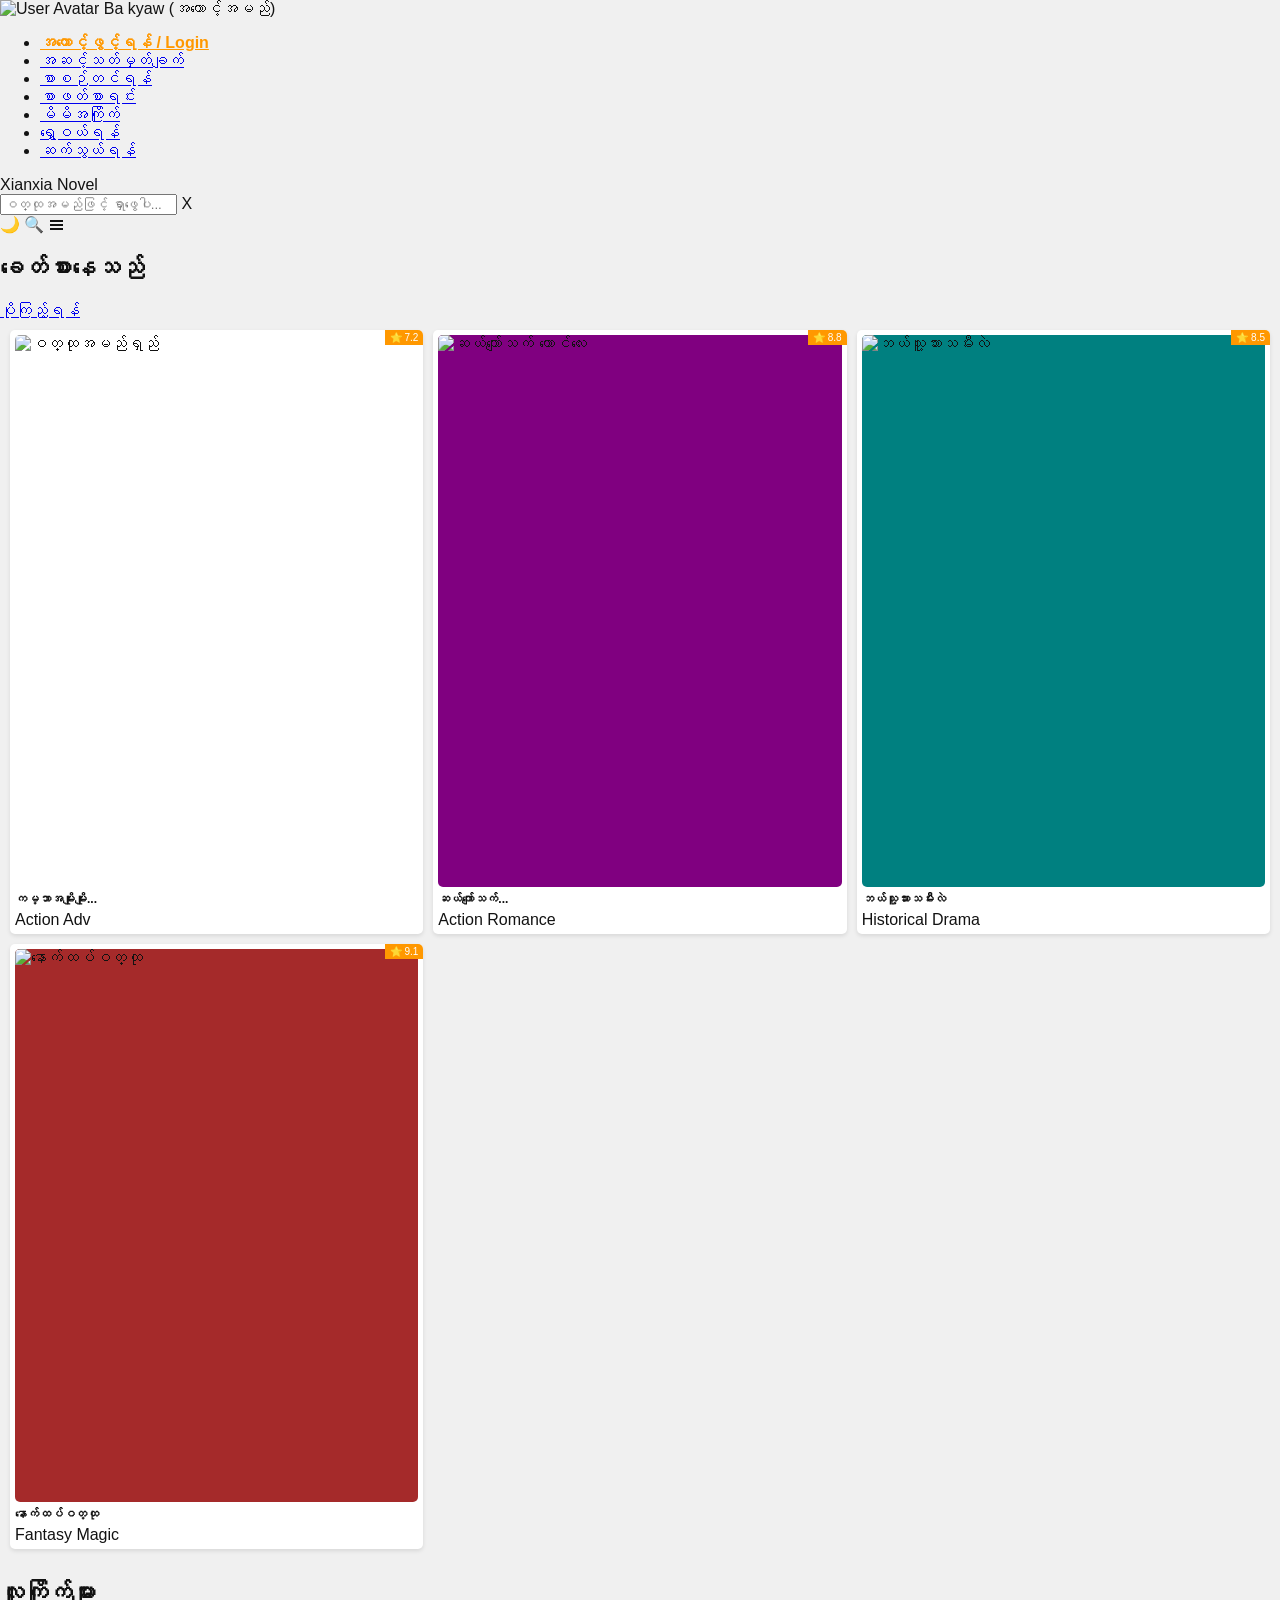
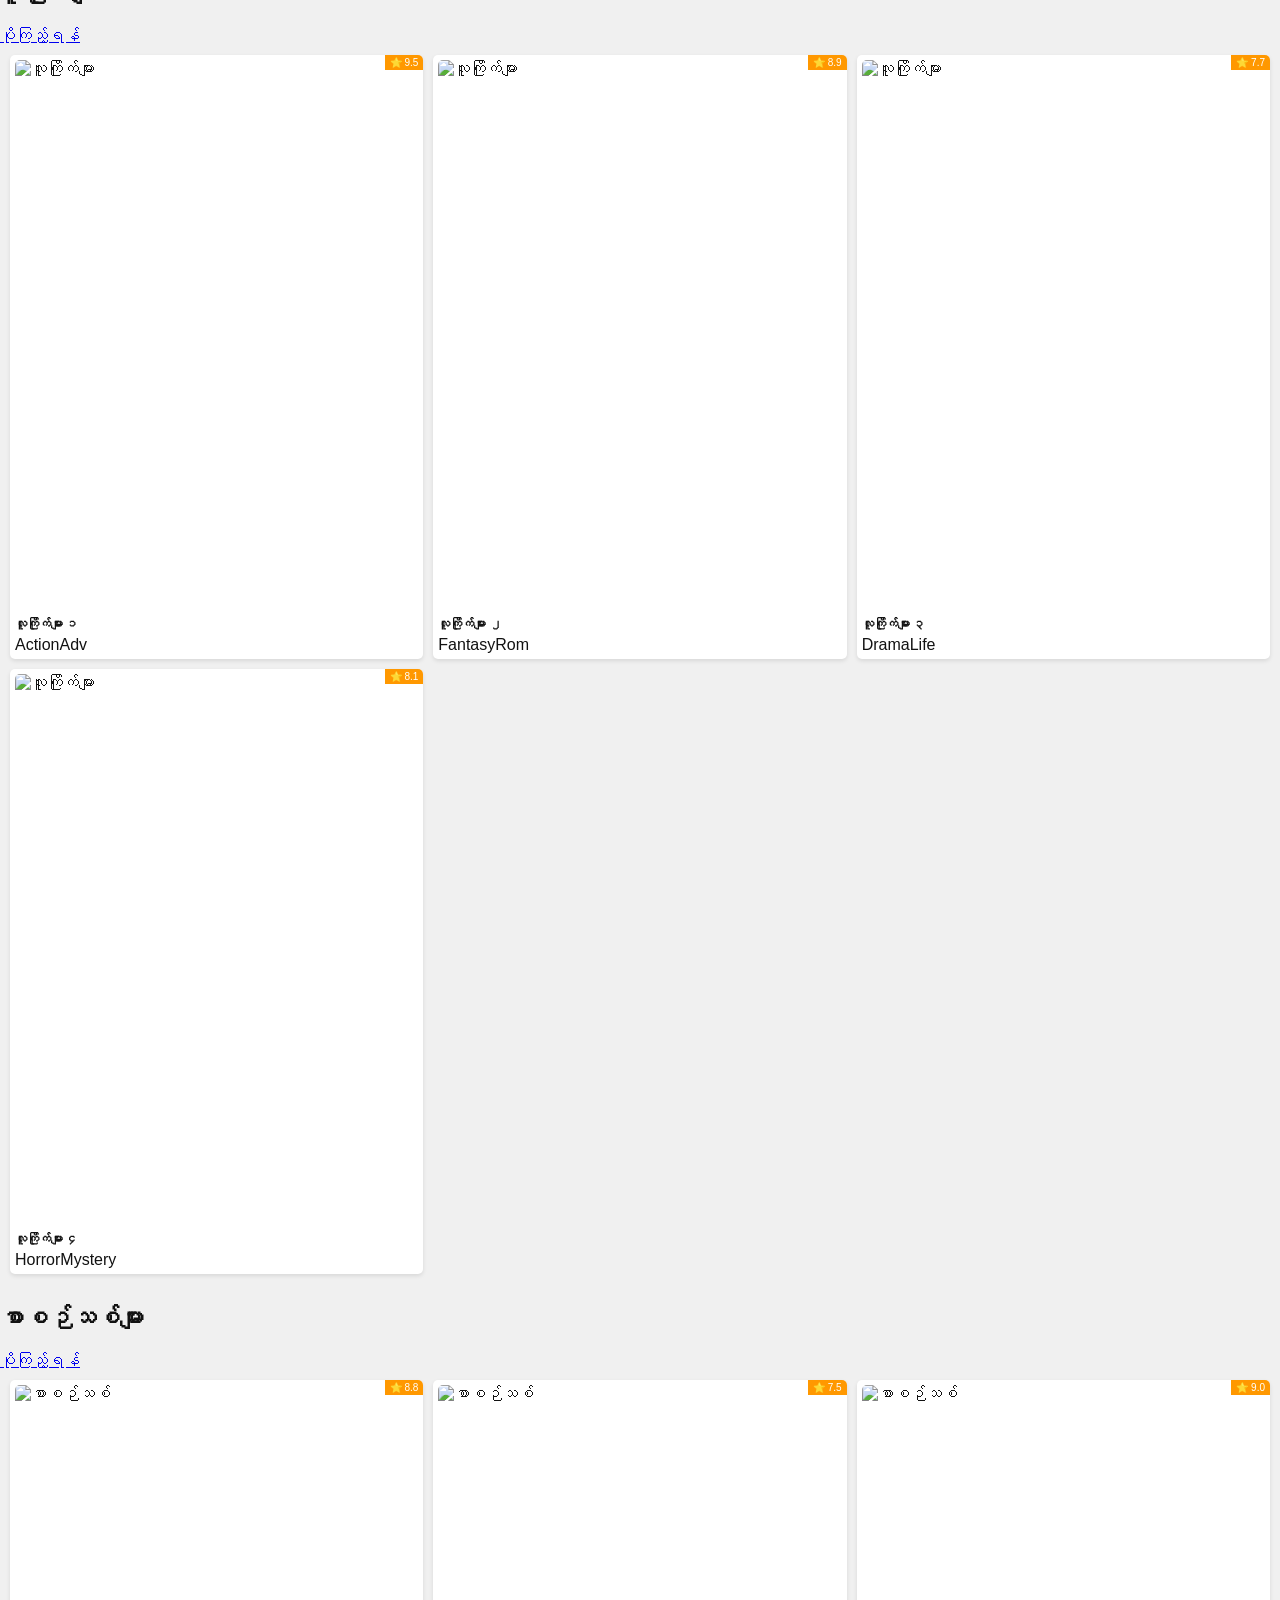
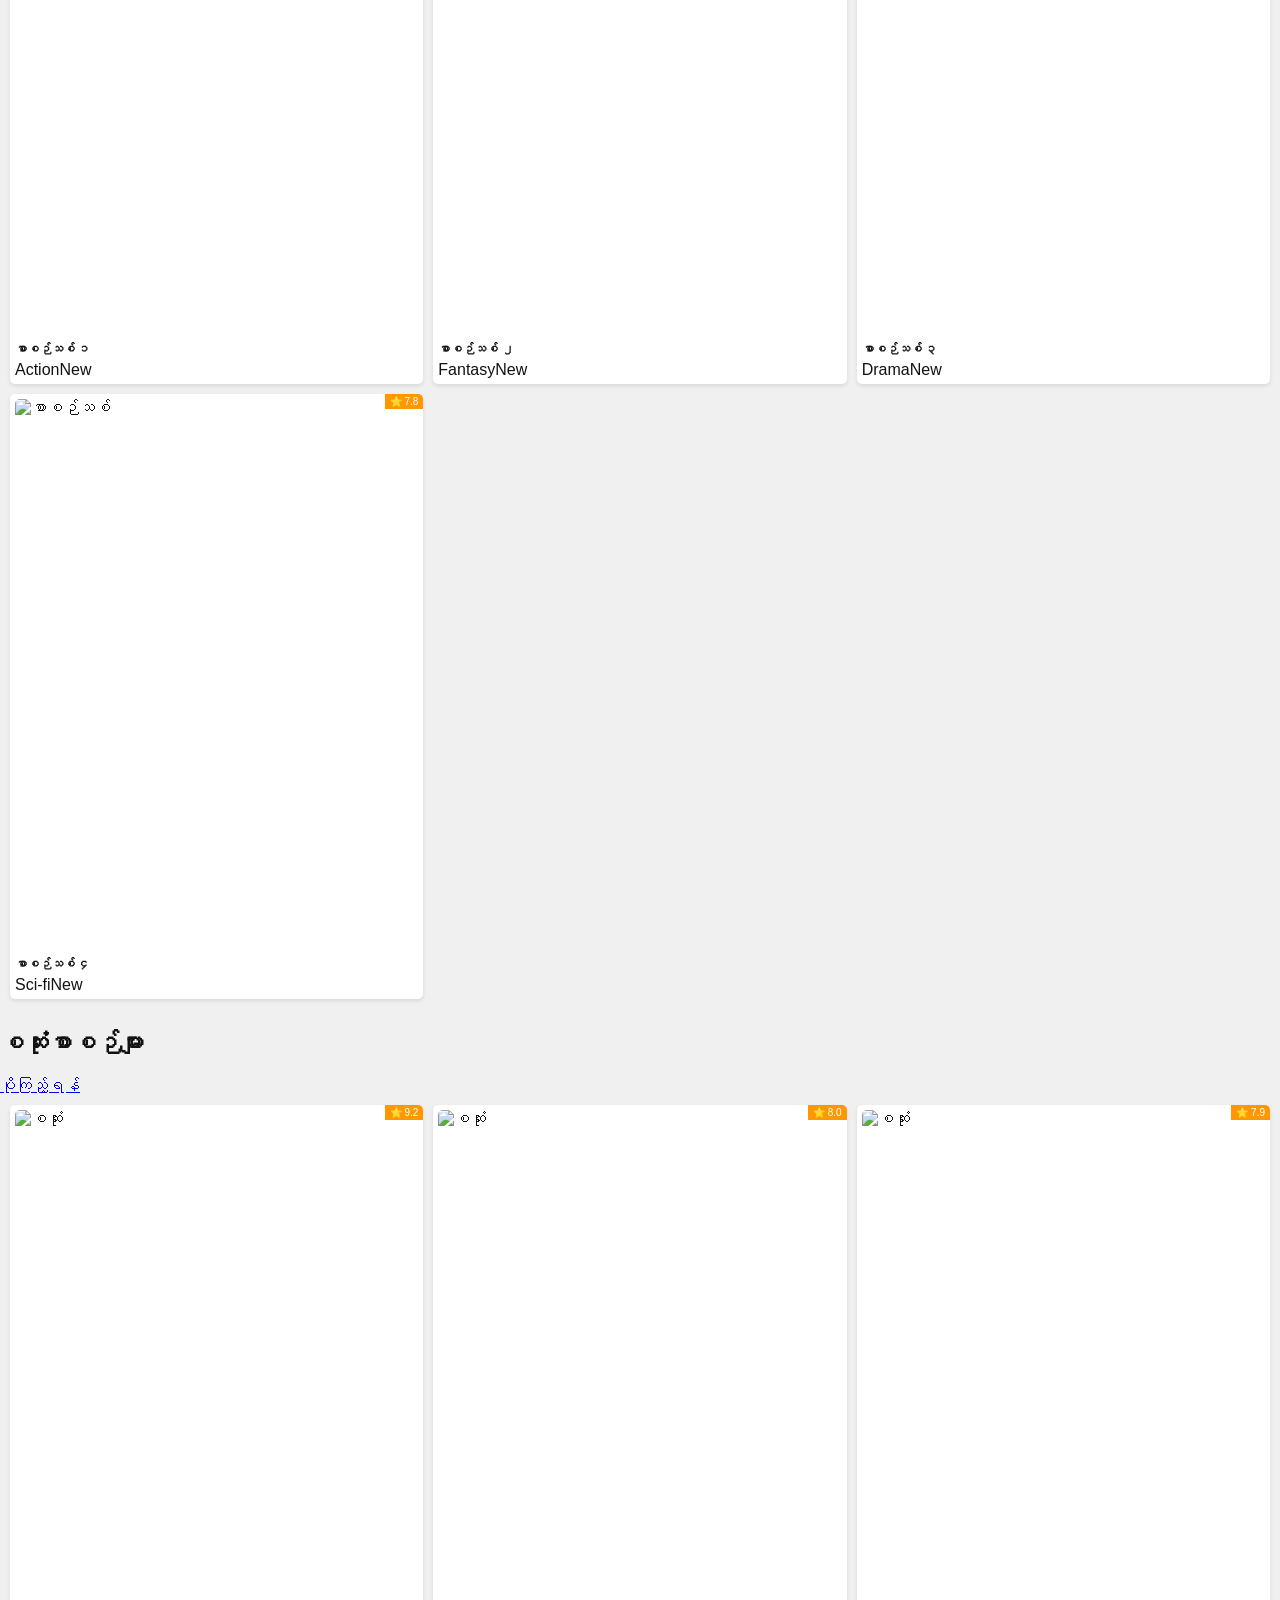
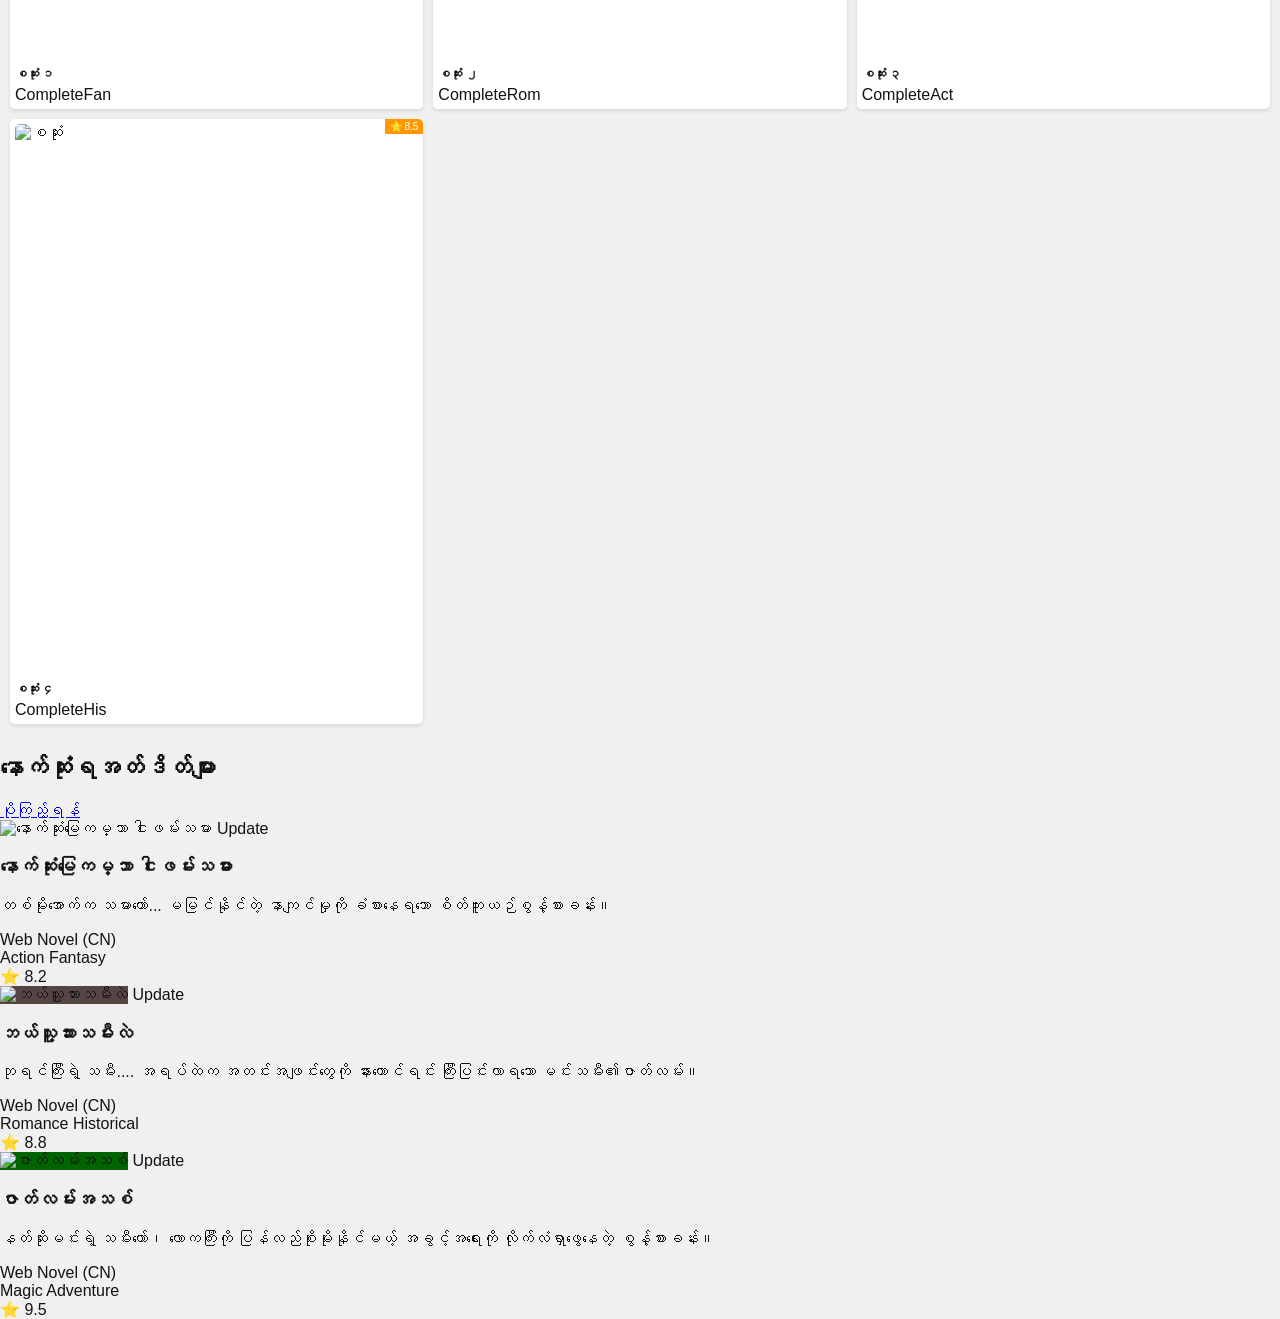
==== commit 2260a896: "Update index.html Signed-off-by: kog12571-hue <kog12571@gmail.com>" ====
--- a/index.html
+++ b/index.html
@@ -3,33 +3,50 @@
 <head>
     <meta charset="UTF-8">
     <meta name="viewport" content="width=device-width, initial-scale=1.0">
-    <title>MM Xianxia - စိတ်ကူးယဉ် ဝတ္ထုများ</title>
+    <title>MM Xianxia - စိတ်ကူးယဉ် ဝတ္ထုများ (Final Layout)</title>
+    
     <link rel="stylesheet" href="style.css">
+    
+    <style>
+        /* Temporarily defining basic icons here if FA is not linked, 
+           or you can rely on the default text icons (☰, 🔍, 🌙) from JS. 
+           We will use default text icons for maximum compatibility.
+        */
+    </style>
 </head>
 <body>
     <div class="menu-overlay" id="menuOverlay">
+        
         <div class="menu-user-info">
             <img src="https://via.placeholder.com/35x35?text=U" alt="User Avatar" class="user-avatar">
-            <span class="user-name">Ba kyaw</span> 
-        </div>
+            <span class="user-name">Ba kyaw (အကောင့်အမည်)</span> 
+        </div>
+
         <ul>
-            <li><a href="register.html" style="color: #ff9800; font-weight: bold;">အကောင့်ဖွင့်ရန် / Login</a></li>
+             <li><a href="register.html" style="color: #ff9800; font-weight: bold;">အကောင့်ဖွင့်ရန် / Login</a></li>
+
             <li><a href="#">အဆင့်သတ်မှတ်ချက်</a></li>
             <li><a href="#">စာစဉ်တင်ရန်</a></li>
+            <li><a href="#">စာဖတ်စာရင်း</a></li>
             <li><a href="#">မိမိအကြိုက်</a></li> 
             <li><a href="#">ရွှေဝယ်ရန်</a></li>
+            <li><a href="#">ဆက်သွယ်ရန်</a></li>
         </ul>
     </div>
 
+
     <header class="main-header" id="mainHeader">
+        
         <div class="header-logo-container">
             <span class="logo-xianxia">Xianxia</span>
             <span class="logo-novel">Novel</span>
         </div>
+        
         <div class="search-container" id="searchContainer">
             <input type="text" placeholder="ဝတ္ထုအမည်ဖြင့် ရှာဖွေပါ..." class="search-input">
             <span class="icon close-search" id="closeSearch">X</span>
         </div>
+        
         <div class="header-icons">
             <span class="icon theme-toggle" id="themeToggle">🌙</span>
             <span class="icon search-icon" id="searchToggle">🔍</span> 
@@ -38,6 +55,7 @@
     </header>
 
     <div class="main-content-area">
+
         <div class="section-header-container">
             <h2 class="section-title">ခေတ်စားနေသည်</h2>
             <a href="#" class="view-more-btn">ပိုကြည့်ရန်</a>
@@ -46,29 +64,253 @@
         <div class="featured-list-container">
             <div class="featured-novel-card">
                 <div class="featured-card-cover">
-                    <img src="https://via.placeholder.com/80x110?text=Cover+1" class="cover-image">
-                </div>
-                <div class="featured-info"><h3>ကမ္ဘာအမျိုးမျိုး</h3></div>
+                    <img src="https://via.placeholder.com/80x110?text=Cover+A" alt="ဝတ္ထုအမည်ရှည်" class="cover-image">
+                </div>
+                <div class="featured-info">
+                    <h3>ကမ္ဘာအမျိုးမျိုး...</h3>
+                    <div class="list-tags">
+                        <span class="tag">Action</span>
+                        <span class="tag">Adv</span>
+                    </div>
+                </div>
                 <div class="featured-rating">⭐ 7.2</div>
             </div>
-            </div>
-
+            
+            <div class="featured-novel-card">
+                <div class="featured-card-cover">
+                    <img src="https://via.placeholder.com/80x110?text=Cover+B" alt="ဆယ်ကျော်သက် ကောင်လေး" class="cover-image" style="background-color: purple;">
+                </div>
+                <div class="featured-info">
+                    <h3>ဆယ်ကျော်သက်...</h3>
+                    <div class="list-tags">
+                        <span class="tag">Action</span>
+                        <span class="tag">Romance</span>
+                    </div>
+                </div>
+                <div class="featured-rating">⭐ 8.8</div>
+            </div>
+            
+            <div class="featured-novel-card">
+                <div class="featured-card-cover">
+                    <img src="https://via.placeholder.com/80x110?text=Cover+C" alt="ဘယ်သူ့သားသမီးလဲ" class="cover-image" style="background-color: teal;">
+                </div>
+                <div class="featured-info">
+                    <h3>ဘယ်သူ့သားသမီးလဲ</h3>
+                    <div class="list-tags">
+                        <span class="tag">Historical</span>
+                        <span class="tag">Drama</span>
+                    </div>
+                </div>
+                <div class="featured-rating">⭐ 8.5</div>
+            </div>
+            
+             <div class="featured-novel-card">
+                <div class="featured-card-cover">
+                    <img src="https://via.placeholder.com/80x110?text=Cover+D" alt="နောက်ထပ်ဝတ္ထု" class="cover-image" style="background-color: brown;">
+                </div>
+                <div class="featured-info">
+                    <h3>နောက်ထပ်ဝတ္ထု</h3>
+                    <div class="list-tags">
+                        <span class="tag">Fantasy</span>
+                        <span class="tag">Magic</span>
+                    </div>
+                </div>
+                <div class="featured-rating">⭐ 9.1</div>
+            </div>
+            
+        </div>
+        <div class="section-header-container">
+            <h2 class="section-title">လူကြိုက်များ</h2>
+            <a href="#" class="view-more-btn">ပိုကြည့်ရန်</a>
+        </div>
+        <div class="featured-list-container">
+            <div class="featured-novel-card">
+                <div class="featured-card-cover">
+                    <img src="https://via.placeholder.com/80x110?text=Pop+1" alt="လူကြိုက်များ" class="cover-image">
+                </div>
+                <div class="featured-info"><h3>လူကြိုက်များ ၁</h3>
+                    <div class="list-tags"><span class="tag">Action</span><span class="tag">Adv</span></div>
+                </div>
+                <div class="featured-rating">⭐ 9.5</div>
+            </div>
+            <div class="featured-novel-card">
+                <div class="featured-card-cover">
+                    <img src="https://via.placeholder.com/80x110?text=Pop+2" alt="လူကြိုက်များ" class="cover-image">
+                </div>
+                <div class="featured-info"><h3>လူကြိုက်များ ၂</h3>
+                    <div class="list-tags"><span class="tag">Fantasy</span><span class="tag">Rom</span></div>
+                </div>
+                <div class="featured-rating">⭐ 8.9</div>
+            </div>
+            <div class="featured-novel-card">
+                <div class="featured-card-cover">
+                    <img src="https://via.placeholder.com/80x110?text=Pop+3" alt="လူကြိုက်များ" class="cover-image">
+                </div>
+                <div class="featured-info"><h3>လူကြိုက်များ ၃</h3>
+                    <div class="list-tags"><span class="tag">Drama</span><span class="tag">Life</span></div>
+                </div>
+                <div class="featured-rating">⭐ 7.7</div>
+            </div>
+            <div class="featured-novel-card">
+                <div class="featured-card-cover">
+                    <img src="https://via.placeholder.com/80x110?text=Pop+4" alt="လူကြိုက်များ" class="cover-image">
+                </div>
+                <div class="featured-info"><h3>လူကြိုက်များ ၄</h3>
+                    <div class="list-tags"><span class="tag">Horror</span><span class="tag">Mystery</span></div>
+                </div>
+                <div class="featured-rating">⭐ 8.1</div>
+            </div>
+        </div>
+        
+        <div class="section-header-container">
+            <h2 class="section-title">စာစဉ်သစ်များ</h2>
+            <a href="#" class="view-more-btn">ပိုကြည့်ရန်</a>
+        </div>
+        <div class="featured-list-container">
+            <div class="featured-novel-card">
+                <div class="featured-card-cover">
+                    <img src="https://via.placeholder.com/80x110?text=New+1" alt="စာစဉ်သစ်" class="cover-image">
+                </div>
+                <div class="featured-info"><h3>စာစဉ်သစ် ၁</h3>
+                    <div class="list-tags"><span class="tag">Action</span><span class="tag">New</span></div>
+                </div>
+                <div class="featured-rating">⭐ 8.8</div>
+            </div>
+            <div class="featured-novel-card">
+                <div class="featured-card-cover">
+                    <img src="https://via.placeholder.com/80x110?text=New+2" alt="စာစဉ်သစ်" class="cover-image">
+                </div>
+                <div class="featured-info"><h3>စာစဉ်သစ် ၂</h3>
+                    <div class="list-tags"><span class="tag">Fantasy</span><span class="tag">New</span></div>
+                </div>
+                <div class="featured-rating">⭐ 7.5</div>
+            </div>
+             <div class="featured-novel-card">
+                <div class="featured-card-cover">
+                    <img src="https://via.placeholder.com/80x110?text=New+3" alt="စာစဉ်သစ်" class="cover-image">
+                </div>
+                <div class="featured-info"><h3>စာစဉ်သစ် ၃</h3>
+                    <div class="list-tags"><span class="tag">Drama</span><span class="tag">New</span></div>
+                </div>
+                <div class="featured-rating">⭐ 9.0</div>
+            </div>
+             <div class="featured-novel-card">
+                <div class="featured-card-cover">
+                    <img src="https://via.placeholder.com/80x110?text=New+4" alt="စာစဉ်သစ်" class="cover-image">
+                </div>
+                <div class="featured-info"><h3>စာစဉ်သစ် ၄</h3>
+                    <div class="list-tags"><span class="tag">Sci-fi</span><span class="tag">New</span></div>
+                </div>
+                <div class="featured-rating">⭐ 7.8</div>
+            </div>
+        </div>
+        
+        <div class="section-header-container">
+            <h2 class="section-title">စဆုံးစာစဉ်များ</h2>
+            <a href="#" class="view-more-btn">ပိုကြည့်ရန်</a>
+        </div>
+        <div class="featured-list-container">
+            <div class="featured-novel-card">
+                <div class="featured-card-cover">
+                    <img src="https://via.placeholder.com/80x110?text=Comp+1" alt="စဆုံး" class="cover-image">
+                </div>
+                <div class="featured-info"><h3>စဆုံး ၁</h3>
+                    <div class="list-tags"><span class="tag">Complete</span><span class="tag">Fan</span></div>
+                </div>
+                <div class="featured-rating">⭐ 9.2</div>
+            </div>
+            <div class="featured-novel-card">
+                <div class="featured-card-cover">
+                    <img src="https://via.placeholder.com/80x110?text=Comp+2" alt="စဆုံး" class="cover-image">
+                </div>
+                <div class="featured-info"><h3>စဆုံး ၂</h3>
+                    <div class="list-tags"><span class="tag">Complete</span><span class="tag">Rom</span></div>
+                </div>
+                <div class="featured-rating">⭐ 8.0</div>
+            </div>
+            <div class="featured-novel-card">
+                <div class="featured-card-cover">
+                    <img src="https://via.placeholder.com/80x110?text=Comp+3" alt="စဆုံး" class="cover-image">
+                </div>
+                <div class="featured-info"><h3>စဆုံး ၃</h3>
+                    <div class="list-tags"><span class="tag">Complete</span><span class="tag">Act</span></div>
+                </div>
+                <div class="featured-rating">⭐ 7.9</div>
+            </div>
+            <div class="featured-novel-card">
+                <div class="featured-card-cover">
+                    <img src="https://via.placeholder.com/80x110?text=Comp+4" alt="စဆုံး" class="cover-image">
+                </div>
+                <div class="featured-info"><h3>စဆုံး ၄</h3>
+                    <div class="list-tags"><span class="tag">Complete</span><span class="tag">His</span></div>
+                </div>
+                <div class="featured-rating">⭐ 8.5</div>
+            </div>
+        </div>
+        
+        
         <div class="section-header-container">
             <h2 class="section-title">နောက်ဆုံးရအတ်ဒိတ်များ</h2>
+            <a href="#" class="view-more-btn">ပိုကြည့်ရန်</a>
         </div>
 
         <div class="novel-list-card">
             <div class="list-cover-container">
-                <img src="https://via.placeholder.com/80x110?text=Update" class="cover-image">
+                <img src="https://via.placeholder.com/80x110?text=Update+1" alt="နောက်ဆုံးမြေကမ္ဘာ ငါးဖမ်းသမား" class="cover-image">
                 <span class="status-overlay">Update</span>
             </div>
             <div class="list-info">
-                <h3>နောက်ဆုံးမြေကမ္ဘာ</h3>
-                <p class="list-synopsis">မမြင်နိုင်တဲ့ နာကျင်မှုကို ခံစားနေရသော စိတ်ကူးယဉ်စွန့်စားခန်း။</p>
-                <div class="list-meta"><span class="list-type-tag">Web Novel</span></div>
+                <h3>နောက်ဆုံးမြေကမ္ဘာ ငါးဖမ်းသမား</h3>
+                <p class="list-synopsis">တစ်မိုးအောက်က သမားတော်... မမြင်နိုင်တဲ့ နာကျင်မှုကို ခံစားနေရသော စိတ်ကူးယဉ်စွန့်စားခန်း။</p>
+                <div class="list-meta">
+                    <span class="list-type-tag">Web Novel (CN)</span>
+                    <div class="list-tags">
+                        <span class="tag">Action</span>
+                        <span class="tag">Fantasy</span>
+                    </div>
+                </div>
             </div>
             <div class="list-rating">⭐ 8.2</div>
         </div>
+        
+        <div class="novel-list-card">
+            <div class="list-cover-container">
+                <img src="https://via.placeholder.com/80x110?text=Update+2" alt="ဘယ်သူ့သားသမီးလဲ" class="cover-image" style="background-color: #554444;">
+                <span class="status-overlay">Update</span>
+            </div>
+            <div class="list-info">
+                <h3>ဘယ်သူ့သားသမီးလဲ</h3>
+                <p class="list-synopsis">ဘုရင်ကြီးရဲ့ သမီး.... အရပ်ထဲက အတင်းအဖျင်းတွေကို နားထောင်ရင်း ကြီးပြင်းလာရသော မင်းသမီး၏ဇာတ်လမ်း။</p>
+                <div class="list-meta">
+                    <span class="list-type-tag">Web Novel (CN)</span>
+                    <div class="list-tags">
+                        <span class="tag">Romance</span>
+                        <span class="tag">Historical</span>
+                    </div>
+                </div>
+            </div>
+            <div class="list-rating">⭐ 8.8</div>
+        </div>
+        
+        <div class="novel-list-card">
+            <div class="list-cover-container">
+                <img src="https://via.placeholder.com/80x110?text=Update+3" alt="ဇာတ်လမ်းအသစ်" class="cover-image" style="background-color: darkgreen;">
+                <span class="status-overlay">Update</span>
+            </div>
+            <div class="list-info">
+                <h3>ဇာတ်လမ်းအသစ်</h3>
+                <p class="list-synopsis">နတ်ဆိုးမင်းရဲ့ သမီးတော်၊ လောကကြီးကို ပြန်လည်စိုးမိုးနိုင်မယ့် အခွင့်အရေးကို လိုက်လံရှာဖွေနေတဲ့ စွန့်စားခန်း။</p>
+                <div class="list-meta">
+                    <span class="list-type-tag">Web Novel (CN)</span>
+                    <div class="list-tags">
+                        <span class="tag">Magic</span>
+                        <span class="tag">Adventure</span>
+                    </div>
+                </div>
+            </div>
+            <div class="list-rating">⭐ 9.5</div>
+        </div>
+        
     </div>
     
     <script src="script.js"></script>
--- a/style.css
+++ b/style.css
@@ -1,8 +1,7 @@
-/* GLOBAL SETTINGS */
 :root {
     --bg-color: #f0f0f0; --card-bg: #ffffff; --text-color: #121212;
     --secondary-text: #555555; --header-bg: #121212; --highlight-color: #ff9800;
-    --shadow-color: rgba(0, 0, 0, 0.1); --menu-border: #dddddd; --header-height: 60px;
+    --shadow-color: rgba(0, 0, 0, 0.1); --menu-border: #dddddd; --header-height: 55px;
 }
 
 body.dark-mode {
@@ -10,59 +9,29 @@
     --secondary-text: #aaaaaa; --shadow-color: rgba(0, 0, 0, 0.4); --menu-border: #444444;
 }
 
-* { box-sizing: border-box; margin: 0; padding: 0; }
-body { background-color: var(--bg-color); color: var(--text-color); font-family: sans-serif; transition: 0.3s; overflow-x: hidden; }
+* { box-sizing: border-box; }
+body { background-color: var(--bg-color); color: var(--text-color); font-family: sans-serif; margin: 0; transition: 0.3s; }
 
-/* HEADER */
-.main-header {
-    height: var(--header-height); background: var(--header-bg); color: white;
-    display: flex; justify-content: space-between; align-items: center; padding: 0 15px;
-    position: sticky; top: 0; z-index: 1000;
+/* Grid Layout for Books */
+.featured-list-container {
+    display: grid;
+    grid-template-columns: repeat(3, 1fr);
+    gap: 10px;
+    padding: 10px;
 }
-.header-logo-container { font-weight: bold; font-size: 20px; }
-.logo-novel { color: var(--highlight-color); font-size: 14px; margin-left: 5px; }
-.header-icons { display: flex; gap: 15px; font-size: 20px; cursor: pointer; }
 
-/* SEARCH CONTAINER */
-.search-container {
-    position: absolute; top: 0; left: 0; width: 100%; height: 100%;
-    background: var(--header-bg); display: none; align-items: center; padding: 0 15px;
+.featured-novel-card {
+    background: var(--card-bg);
+    border-radius: 5px;
+    padding: 5px;
+    position: relative;
+    box-shadow: 0 2px 4px var(--shadow-color);
 }
-.search-container.active { display: flex; }
-.search-input { flex: 1; padding: 8px; border-radius: 5px; border: none; outline: none; }
 
-/* SIDE MENU (FIXED) */
-.menu-overlay {
-    position: fixed; top: 0; left: -280px; width: 280px; height: 100%;
-    background: var(--card-bg); z-index: 2000; transition: 0.3s;
-    box-shadow: 2px 0 10px var(--shadow-color);
-}
-.menu-overlay.active { left: 0; }
-.menu-user-info { padding: 20px; background: var(--header-bg); color: white; display: flex; align-items: center; gap: 10px; }
-.user-avatar { width: 40px; height: 40px; border-radius: 50%; border: 2px solid white; }
-.menu-overlay ul { list-style: none; padding: 20px; }
-.menu-overlay ul li a { display: block; padding: 12px 0; color: var(--text-color); text-decoration: none; border-bottom: 1px solid var(--menu-border); }
+.featured-card-cover { position: relative; padding-top: 137%; overflow: hidden; }
+.featured-card-cover img { position: absolute; top: 0; width: 100%; height: 100%; object-fit: cover; border-radius: 5px; }
+.featured-info h3 { font-size: 12px; margin: 5px 0; overflow: hidden; text-overflow: ellipsis; white-space: nowrap; }
+.featured-rating { position: absolute; top: 0; right: 0; background: var(--highlight-color); color: white; padding: 2px 5px; font-size: 10px; border-radius: 0 5px 0 0; }
 
-/* GRID SYSTEM (3 BOOKS PER ROW) */
-.main-content-area { padding: 15px; }
-.section-header-container { display: flex; justify-content: space-between; align-items: center; margin-bottom: 15px; }
-.view-more-btn { color: var(--highlight-color); text-decoration: none; font-size: 14px; }
-
-.featured-list-container {
-    display: grid; grid-template-columns: repeat(3, 1fr); gap: 10px;
-}
-.featured-novel-card { background: var(--card-bg); border-radius: 8px; overflow: hidden; position: relative; box-shadow: 0 2px 5px var(--shadow-color); padding-bottom: 8px; }
-.featured-card-cover { position: relative; padding-top: 135%; }
-.featured-card-cover img { position: absolute; top: 0; width: 100%; height: 100%; object-fit: cover; }
-.featured-info { padding: 5px; text-align: center; }
-.featured-info h3 { font-size: 11px; white-space: nowrap; overflow: hidden; text-overflow: ellipsis; }
-.featured-rating { position: absolute; top: 5px; right: 5px; background: var(--highlight-color); color: white; padding: 2px 5px; font-size: 10px; border-radius: 3px; font-weight: bold; }
-
-/* UPDATE LIST */
-.novel-list-card { display: flex; background: var(--card-bg); padding: 10px; border-radius: 8px; margin-top: 15px; gap: 10px; position: relative; }
-.list-cover-container { width: 80px; height: 110px; flex-shrink: 0; position: relative; }
-.list-cover-container img { width: 100%; height: 100%; object-fit: cover; border-radius: 5px; }
-.status-overlay { position: absolute; bottom: 0; left: 0; width: 100%; background: rgba(0,0,0,0.7); color: white; font-size: 10px; text-align: center; }
-.list-info h3 { font-size: 15px; margin-bottom: 5px; }
-.list-synopsis { font-size: 12px; color: var(--secondary-text); line-height: 1.4; display: -webkit-box; -webkit-line-clamp: 2; -webkit-box-orient: vertical; overflow: hidden; }
-.list-type-tag { display: inline-block; margin-top: 10px; background: var(--highlight-color); color: white; padding: 3px 8px; border-radius: 4px; font-size: 11px; }
+/* Header, Menu & Auth CSS are omitted here for brevity but keep your previous detailed CSS */
+/* (ယခင်ပေးခဲ့သော Header နှင့် Auth ပိုင်း CSS များကို ဤနေရာတွင် ဆက်လက်အသုံးပြုပါ) */
